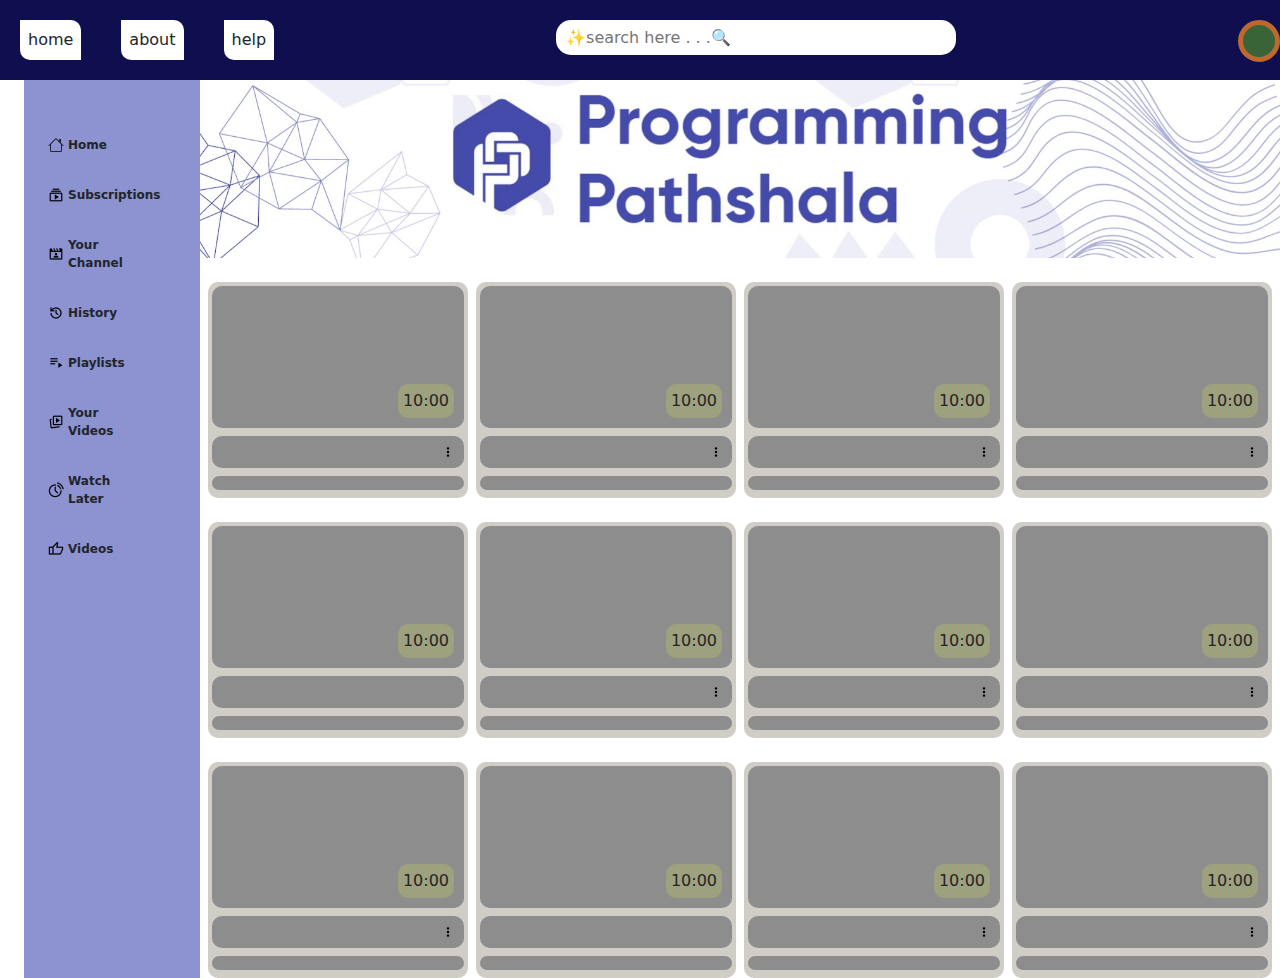
==== index.html @ 8ecc795a "first commit" ====
<!DOCTYPE html>
<html lang="en">
  <head>
    <meta charset="UTF-8" />
    <meta name="viewport" content="width=device-width, initial-scale=1.0" />
    <title>assignment 11</title>
    <link rel="stylesheet" href="style.css" />
    <link
      href="https://cdn.jsdelivr.net/npm/bootstrap@5.3.3/dist/css/bootstrap.min.css"
      rel="stylesheet"
      integrity="sha384-QWTKZyjpPEjISv5WaRU9OFeRpok6YctnYmDr5pNlyT2bRjXh0JMhjY6hW+ALEwIH"
      crossorigin="anonymous"
    />
  </head>
  <body>
    <div class="boundary">
      <div class="nav-elem">
        <p class="h button button1">home</p>
        <p class="h button">about</p>
        <p class="h button">help</p>
      </div>
      <input class="h input" type="text" placeholder="✨search here . . .🔍" />
      <div class="h circle"></div>
    </div>
    <div class="body-container">
      <div class="side-bar">
        <p class="sid">
          <svg
            xmlns="http://www.w3.org/2000/svg"
            width="16"
            height="16"
            fill="currentColor"
            class="bi bi-house"
            viewBox="0 0 16 16"
          >
            <path
              d="M8.707 1.5a1 1 0 0 0-1.414 0L.646 8.146a.5.5 0 0 0 .708.708L2 8.207V13.5A1.5 1.5 0 0 0 3.5 15h9a1.5 1.5 0 0 0 1.5-1.5V8.207l.646.647a.5.5 0 0 0 .708-.708L13 5.793V2.5a.5.5 0 0 0-.5-.5h-1a.5.5 0 0 0-.5.5v1.293zM13 7.207V13.5a.5.5 0 0 1-.5.5h-9a.5.5 0 0 1-.5-.5V7.207l5-5z"
            />
          </svg>
          Home
        </p>
        <p class="sid">
          <img
            class="icons"
            src="./subscriptions_16dp_000000_FILL0_wght400_GRAD0_opsz20.png"
            alt=""
          />Subscriptions
        </p>
        <p class="sid">
          <img
            class="icons"
            src="./cinematic_blur_16dp_000000_FILL0_wght400_GRAD0_opsz20.png"
            alt=""
          />Your Channel
        </p>
        <p class="sid">
          <img
            class="icons"
            src="./history_16dp_000000_FILL0_wght400_GRAD0_opsz20.png"
            alt=""
          />History
        </p>
        <p class="sid">
          <img
            class="icons"
            src="./playlist_play_16dp_000000_FILL0_wght400_GRAD0_opsz20.png"
            alt=""
          />Playlists
        </p>
        <p class="sid">
          <img
            class="icons"
            src="./animated_images_16dp_000000_FILL0_wght400_GRAD0_opsz20.png"
            alt=""
          />Your Videos
        </p>
        <p class="sid">
          <img
            class="icons"
            src="./share_eta_16dp_000000_FILL0_wght400_GRAD0_opsz20.png"
            alt=""
          />Watch Later
        </p>
        <p class="sid">
          <img
            class="icons"
            src="./thumb_up_16dp_000000_FILL0_wght400_GRAD0_opsz20.png"
          />
          Videos
        </p>
      </div>
      <header>
        <img src="./pp.jpg" alt="" />
      </header>
      <div class="added">
        <p class="item">Home</p>
        <p class="item">Videos</p>
        <p class="item">Shorts</p>
        <p class="item">Playlists</p>
        <p class="item">Community</p>
        <p class="item">Search</p>
        <p class="item">About</p>
      </div>
      <div class="main-comp">
        <div class="element">
          <div class="red red-box-1"></div>
          <div class="red red-box-2"></div>
          <div class="img-element">
            <span class="time">10:00</span>
          </div>
          <div class="title-element">
            <img
              class="three-icon"
              src="./more_vert_16dp_000000_FILL0_wght400_GRAD0_opsz20.png"
              alt=""
            />
          </div>
          <div class="main-element"></div>
        </div>
        <div class="element">
          <div class="red red-box-1"></div>
          <div class="red red-box-2"></div>
          <div class="img-element">
            <span class="time">10:00</span>
          </div>
          <div class="title-element">
            <img
              class="three-icon"
              src="./more_vert_16dp_000000_FILL0_wght400_GRAD0_opsz20.png"
              alt=""
            />
          </div>
          <div class="main-element"></div>
        </div>
        <div class="element">
          <div class="red red-box-1"></div>
          <div class="red red-box-2"></div>
          <div class="img-element">
            <span class="time">10:00</span>
          </div>
          <div class="title-element">
            <img
              class="three-icon"
              src="./more_vert_16dp_000000_FILL0_wght400_GRAD0_opsz20.png"
              alt=""
            />
          </div>
          <div class="main-element"></div>
        </div>
        <div class="element">
          <div class="red red-box-1"></div>
          <div class="red red-box-2"></div>
          <div class="img-element">
            <span class="time">10:00</span>
          </div>
          <div class="title-element">
            <img
              class="three-icon"
              src="./more_vert_16dp_000000_FILL0_wght400_GRAD0_opsz20.png"
              alt=""
            />
          </div>
          <div class="main-element"></div>
        </div>
        <div class="element">
          <div class="red red-box-1"></div>
          <div class="red red-box-2"></div>
          <div class="img-element">
            <span class="time">10:00</span>
          </div>
          <div class="title-element"></div>
          <div class="main-element"></div>
        </div>
        <div class="element">
          <div class="red red-box-1"></div>
          <div class="red red-box-2"></div>
          <div class="img-element">
            <span class="time">10:00</span>
          </div>
          <div class="title-element">
            <img
              class="three-icon"
              src="./more_vert_16dp_000000_FILL0_wght400_GRAD0_opsz20.png"
              alt=""
            />
          </div>
          <div class="main-element"></div>
        </div>
        <div class="element">
          <div class="red red-box-1"></div>
          <div class="red red-box-2"></div>
          <div class="img-element">
            <span class="time">10:00</span>
          </div>
          <div class="title-element">
            <img
              class="three-icon"
              src="./more_vert_16dp_000000_FILL0_wght400_GRAD0_opsz20.png"
              alt=""
            />
          </div>
          <div class="main-element"></div>
        </div>
        <div class="element">
          <div class="red red-box-1"></div>
          <div class="red red-box-2"></div>
          <div class="img-element">
            <span class="time">10:00</span>
          </div>
          <div class="title-element">
            <img
              class="three-icon"
              src="./more_vert_16dp_000000_FILL0_wght400_GRAD0_opsz20.png"
              alt=""
            />
          </div>
          <div class="main-element"></div>
        </div>
        <div class="element">
          <div class="red red-box-1"></div>
          <div class="red red-box-2"></div>
          <div class="img-element"><span class="time">10:00</span></div>
          <div class="title-element">
            <img
              class="three-icon"
              src="./more_vert_16dp_000000_FILL0_wght400_GRAD0_opsz20.png"
              alt=""
            />
          </div>
          <div class="main-element"></div>
        </div>
        <div class="element">
          <div class="red red-box-1"></div>
          <div class="red red-box-2"></div>
          <div class="img-element">
            <span class="time">10:00</span>
          </div>
          <div class="title-element"></div>
          <div class="main-element"></div>
        </div>
        <div class="element">
          <div class="red red-box-1"></div>
          <div class="red red-box-2"></div>
          <div class="img-element">
            <span class="time">10:00</span>
          </div>
          <div class="title-element">
            <img
              class="three-icon"
              src="./more_vert_16dp_000000_FILL0_wght400_GRAD0_opsz20.png"
              alt=""
            />
          </div>
          <div class="main-element"></div>
        </div>
        <div class="element">
          <div class="red red-box-1"></div>
          <div class="red red-box-2"></div>
          <div class="img-element">
            <span class="time">10:00</span>
          </div>
          <div class="title-element">
            <img
              class="three-icon"
              src="./more_vert_16dp_000000_FILL0_wght400_GRAD0_opsz20.png"
              alt=""
            />
          </div>
          <div class="main-element"></div>
        </div>
      </div>
    </div>
  </body>
</html>
---- style.css ----
* {
  padding: 0;
  margin: 0;
  box-sizing: border-box;
}

.boundary {
  background-color: rgb(15, 15, 79);
  display: flex;
  justify-content: space-between;
}
.nav-elem {
  display: flex;
}
.button {
  background-color: white;
  border: 3px solid white;
  border-radius: 0 10px;
  margin: 20px;
  padding: 5px;
  box-sizing: border-box;
  cursor: pointer;
}
.button:hover {
  background-color: white;
  outline: 4px solid rgb(88, 144, 213);
  border-radius: 10px 0;
  margin: 20px;
  transition: all 600ms;
}
.button1 {
  margin-left: 20px;
}
.circle {
  height: 42px;
  width: 42px;
  background-color: rgb(56, 100, 56);
  border-radius: 50%;
  margin-top: 20px;
  margin-left: 20px;
  border: 5px solid rgb(189, 104, 47);
  transition: all 2s;
  box-sizing: border-box;
}
.circle:hover {
  border: 8px dashed rgb(215, 134, 81);
}
.input {
  height: 35px;
  margin-top: 20px;
  margin-left: 20px;
  margin-right: 20px;
  display: flex;
  flex-shrink: 1;
  flex-basis: 400px;
  border-radius: 15px;
  outline: none;
  padding: 10px;
  border: none;
  box-sizing: border-box;
}
.h {
  cursor: pointer;
}
img {
  width: 100%;
}
.body-container {
  row-gap: 24px;
  display: grid;
  grid-template-columns: 200px 1fr;
  grid-template-rows: 1/3;
  /* grid-template-areas: "side-bar header header header" "side-bar main-comp main-comp main-comp"; */
}
.side-bar {
  background-color: rgb(141, 146, 209);
  padding: 48px 16px 0;
  margin: 0 0 0 24px;
  display: flex;
  flex-direction: column;
  grid-row-start: 1;
  grid-row-end: 3;
}
.sid {
  display: flex;
  padding: 8px 40px 8px 8px;
  border-radius: 10px;
  font-weight: 600;
  gap: 0 4px;
  align-items: center;
  font-size: 12px;
}
.sid:hover {
  background-color: rgb(159, 162, 207);
  cursor: pointer;
}

.main-comp {
  display: grid;
  grid-template-columns: repeat(auto-fit, 260px);
  /* grid-auto-rows: 200px; */
  justify-content: center;
  row-gap: 24px;
  column-gap: 8px;
  /* margin: 24px; */
}

.element {
  background-color: rgb(208, 205, 199);
  border-radius: 10px;
  height: 216px;
  width: 260px;
  padding: 4px;
  position: relative;
}

.element:hover {
  .red {
    display: block;
    z-index: 2;
  }
}
.added {
  display: none;
}
.item {
  font-size: 20px;
}
.red {
  position: absolute;
  height: 28px;
  width: 28px;
  background-color: #982425;
  display: none;
  border-radius: 10px;
}
.red-box-1 {
  right: 10px;
  top: 10px;
}
.red-box-2 {
  right: 10px;
  top: 48px;
}
.time {
  background-color: #9ea17d;
  padding: 5px;
  border-radius: 10px;
  position: absolute;
  bottom: 10px;
  right: 10px;
  cursor: pointer;
}
.img-element {
  height: 142px;
  background-color: #8d8d8d;
  border-radius: 10px;
  position: relative;
}
.title-element {
  height: 32px;
  background-color: #8d8d8d;
  margin: 8px 0 0;
  border-radius: 10px;
  position: relative;
}
.three-icon {
  position: absolute;
  height: 16px;
  width: 16px;
  right: 8px;
  top: 8px;
}
.three-icon:hover {
  background-color: #767676;
  border-radius: 50%;
  box-sizing: content-box;
  border: 3px solid #767676;
}
.main-element {
  height: 14px;
  background-color: #8d8d8d;
  margin: 8px 0 0;
  border-radius: 10px;
}

@media (width<=860px) {
  .main-comp {
    grid-template-columns: repeat(auto-fit, 1fr);
  }
}
@media (width<=769px) {
  .side-bar {
    display: none;
  }

  .added {
    display: flex;
    justify-content: space-between;
    margin: 0 24px;
    gap: 24px;
    overflow: auto;
    color: gray;
  }
  .item:hover {
    cursor: pointer;
    text-decoration: underline;
    text-underline-offset: 4px;
    width: 100px;
    color: black;
  }
  ::-webkit-scrollbar {
    display: none;
  }

  .button:hover {
    outline: none;
    /* doubt */
    transition: none;
    border-radius: 0 10px;
  }
  .body-container {
    grid-template-columns: 1fr;
    grid-template-rows: auto;
  }
  .main-comp {
    grid-template-columns: repeat(auto-fit, 100%);
  }
}

.icons {
  width: 16px;
  height: 16px;
}
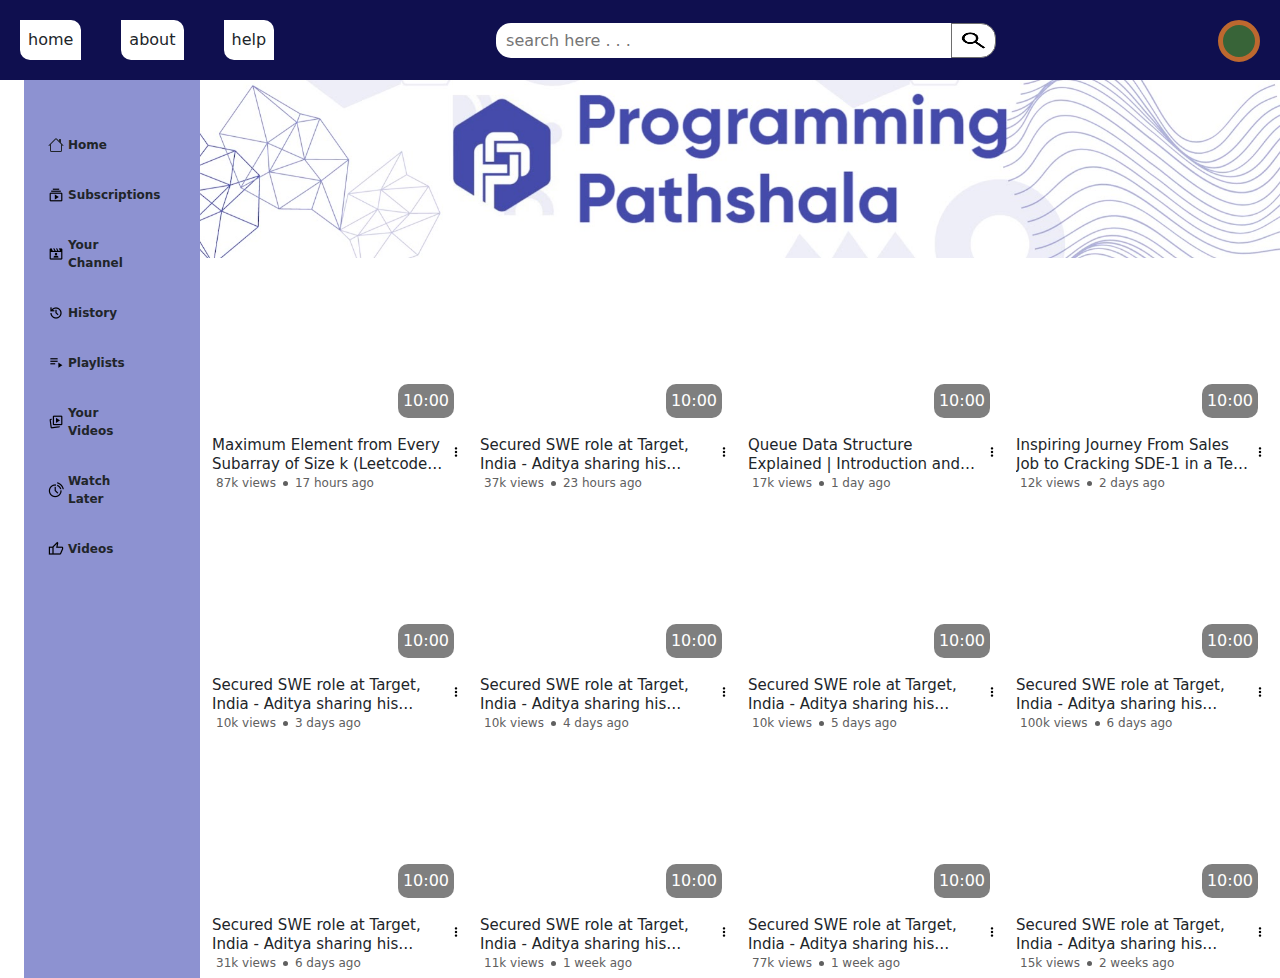
==== commit 5e9f82d6: "first commit" ====
--- a/index.html
+++ b/index.html
@@ -3,7 +3,7 @@
   <head>
     <meta charset="UTF-8" />
     <meta name="viewport" content="width=device-width, initial-scale=1.0" />
-    <title>assignment 11</title>
+    <title>assignment 12</title>
     <link rel="stylesheet" href="style.css" />
     <link
       href="https://cdn.jsdelivr.net/npm/bootstrap@5.3.3/dist/css/bootstrap.min.css"
@@ -19,7 +19,14 @@
         <p class="h button">about</p>
         <p class="h button">help</p>
       </div>
-      <input class="h input" type="text" placeholder="✨search here . . .🔍" />
+      <div class="search-bar">
+        <input class="h input" type="text" placeholder="search here . . ." />
+        <img
+          class="imgsearch"
+          src="./search_16dp_000000_FILL0_wght400_GRAD0_opsz20.png"
+          alt=""
+        />
+      </div>
       <div class="h circle"></div>
     </div>
     <div class="body-container">
@@ -103,170 +110,545 @@
       </div>
       <div class="main-comp">
         <div class="element">
-          <div class="red red-box-1"></div>
-          <div class="red red-box-2"></div>
-          <div class="img-element">
-            <span class="time">10:00</span>
-          </div>
-          <div class="title-element">
-            <img
-              class="three-icon"
-              src="./more_vert_16dp_000000_FILL0_wght400_GRAD0_opsz20.png"
-              alt=""
-            />
-          </div>
-          <div class="main-element"></div>
-        </div>
-        <div class="element">
-          <div class="red red-box-1"></div>
-          <div class="red red-box-2"></div>
-          <div class="img-element">
-            <span class="time">10:00</span>
-          </div>
-          <div class="title-element">
-            <img
-              class="three-icon"
-              src="./more_vert_16dp_000000_FILL0_wght400_GRAD0_opsz20.png"
-              alt=""
-            />
-          </div>
-          <div class="main-element"></div>
-        </div>
-        <div class="element">
-          <div class="red red-box-1"></div>
-          <div class="red red-box-2"></div>
-          <div class="img-element">
-            <span class="time">10:00</span>
-          </div>
-          <div class="title-element">
-            <img
-              class="three-icon"
-              src="./more_vert_16dp_000000_FILL0_wght400_GRAD0_opsz20.png"
-              alt=""
-            />
-          </div>
-          <div class="main-element"></div>
-        </div>
-        <div class="element">
-          <div class="red red-box-1"></div>
-          <div class="red red-box-2"></div>
-          <div class="img-element">
-            <span class="time">10:00</span>
-          </div>
-          <div class="title-element">
-            <img
-              class="three-icon"
-              src="./more_vert_16dp_000000_FILL0_wght400_GRAD0_opsz20.png"
-              alt=""
-            />
-          </div>
-          <div class="main-element"></div>
-        </div>
-        <div class="element">
-          <div class="red red-box-1"></div>
-          <div class="red red-box-2"></div>
-          <div class="img-element">
-            <span class="time">10:00</span>
-          </div>
-          <div class="title-element"></div>
-          <div class="main-element"></div>
-        </div>
-        <div class="element">
-          <div class="red red-box-1"></div>
-          <div class="red red-box-2"></div>
-          <div class="img-element">
-            <span class="time">10:00</span>
-          </div>
-          <div class="title-element">
-            <img
-              class="three-icon"
-              src="./more_vert_16dp_000000_FILL0_wght400_GRAD0_opsz20.png"
-              alt=""
-            />
-          </div>
-          <div class="main-element"></div>
-        </div>
-        <div class="element">
-          <div class="red red-box-1"></div>
-          <div class="red red-box-2"></div>
-          <div class="img-element">
-            <span class="time">10:00</span>
-          </div>
-          <div class="title-element">
-            <img
-              class="three-icon"
-              src="./more_vert_16dp_000000_FILL0_wght400_GRAD0_opsz20.png"
-              alt=""
-            />
-          </div>
-          <div class="main-element"></div>
-        </div>
-        <div class="element">
-          <div class="red red-box-1"></div>
-          <div class="red red-box-2"></div>
-          <div class="img-element">
-            <span class="time">10:00</span>
-          </div>
-          <div class="title-element">
-            <img
-              class="three-icon"
-              src="./more_vert_16dp_000000_FILL0_wght400_GRAD0_opsz20.png"
-              alt=""
-            />
-          </div>
-          <div class="main-element"></div>
-        </div>
-        <div class="element">
-          <div class="red red-box-1"></div>
-          <div class="red red-box-2"></div>
-          <div class="img-element"><span class="time">10:00</span></div>
-          <div class="title-element">
-            <img
-              class="three-icon"
-              src="./more_vert_16dp_000000_FILL0_wght400_GRAD0_opsz20.png"
-              alt=""
-            />
-          </div>
-          <div class="main-element"></div>
-        </div>
-        <div class="element">
-          <div class="red red-box-1"></div>
-          <div class="red red-box-2"></div>
-          <div class="img-element">
-            <span class="time">10:00</span>
-          </div>
-          <div class="title-element"></div>
-          <div class="main-element"></div>
-        </div>
-        <div class="element">
-          <div class="red red-box-1"></div>
-          <div class="red red-box-2"></div>
-          <div class="img-element">
-            <span class="time">10:00</span>
-          </div>
-          <div class="title-element">
-            <img
-              class="three-icon"
-              src="./more_vert_16dp_000000_FILL0_wght400_GRAD0_opsz20.png"
-              alt=""
-            />
-          </div>
-          <div class="main-element"></div>
-        </div>
-        <div class="element">
-          <div class="red red-box-1"></div>
-          <div class="red red-box-2"></div>
-          <div class="img-element">
-            <span class="time">10:00</span>
-          </div>
-          <div class="title-element">
-            <img
-              class="three-icon"
-              src="./more_vert_16dp_000000_FILL0_wght400_GRAD0_opsz20.png"
-              alt=""
-            />
-          </div>
-          <div class="main-element"></div>
+          <div class="red red-box-1">
+            <img
+              class="red-img"
+              src="./share_eta_24dp_FFFFFF_FILL0_wght400_GRAD0_opsz24.png"
+              alt=""
+            />
+          </div>
+          <div class="red red-box-2">
+            <img
+              class="red-img"
+              src="./playlist_play_24dp_FFFFFF_FILL0_wght400_GRAD0_opsz24.png"
+              alt=""
+            />
+          </div>
+          <div class="img-element">
+            <img
+              class="img2"
+              src="https://i.ytimg.com/an_webp/qCagfQ0GeYU/mqdefault_6s.webp?du=3000&sqp=CMqS47gG&rs=AOn4CLDxcEp4_xVCDukLZPS09vJc0UHetg"
+              alt=""
+            />
+            <img
+              class="img1"
+              ;
+              src="https://i.ytimg.com/vi/ki6JPDc0YcA/hqdefault.jpg?sqp=-oaymwEcCNACELwBSFXyq4qpAw4IARUAAIhCGAFwAcABBg==&rs=AOn4CLD-cKZ7A3YVbCJBPNr1OO_8usvtEg"
+              alt=""
+            />
+            <span class="time">10:00</span>
+          </div>
+          <div class="title-element">
+            <div class="title-content">
+              Maximum Element from Every Subarray of Size k (Leetcode Hard) |
+              Double-Ended Queue | L-71
+            </div>
+            <img
+              class="three-icon"
+              src="./more_vert_16dp_000000_FILL0_wght400_GRAD0_opsz20.png"
+              alt=""
+            />
+          </div>
+          <div class="main-element">
+            87k views
+            <div class="dot"></div>
+            17 hours ago
+          </div>
+        </div>
+        <div class="element">
+          <div class="red red-box-1">
+            <img
+              class="red-img"
+              src="./share_eta_24dp_FFFFFF_FILL0_wght400_GRAD0_opsz24.png"
+              alt=""
+            />
+          </div>
+          <div class="red red-box-2">
+            <img
+              class="red-img"
+              src="./playlist_play_24dp_FFFFFF_FILL0_wght400_GRAD0_opsz24.png"
+              alt=""
+            />
+          </div>
+          <div class="img-element">
+            <img
+              class="img2"
+              src="https://i.ytimg.com/an_webp/qCagfQ0GeYU/mqdefault_6s.webp?du=3000&sqp=CMqS47gG&rs=AOn4CLDxcEp4_xVCDukLZPS09vJc0UHetg"
+              alt=""
+            />
+            <img
+              class="img1"
+              src="https://i.ytimg.com/vi/Wm176Gnp7jc/hqdefault.jpg?sqp=-oaymwEcCNACELwBSFXyq4qpAw4IARUAAIhCGAFwAcABBg==&rs=AOn4CLAqKHJBD3GdDe9t4n2NNtif8zfzEg"
+              alt=""
+            />
+            <span class="time">10:00</span>
+          </div>
+          <div class="title-element">
+            <div class="title-content">
+              Secured SWE role at Target, India - Aditya sharing his Valuable
+              Insights | Don't Skip
+            </div>
+            <img
+              class="three-icon"
+              src="./more_vert_16dp_000000_FILL0_wght400_GRAD0_opsz20.png"
+              alt=""
+            />
+          </div>
+          <div class="main-element">
+            37k views
+            <span class="dot"></span>
+            23 hours ago
+          </div>
+        </div>
+        <div class="element">
+          <div class="red red-box-1">
+            <img
+              class="red-img"
+              src="./share_eta_24dp_FFFFFF_FILL0_wght400_GRAD0_opsz24.png"
+              alt=""
+            />
+          </div>
+          <div class="red red-box-2">
+            <img
+              class="red-img"
+              src="./playlist_play_24dp_FFFFFF_FILL0_wght400_GRAD0_opsz24.png"
+              alt=""
+            />
+          </div>
+          <div class="img-element">
+            <img
+              class="img2"
+              src="https://i.ytimg.com/an_webp/qCagfQ0GeYU/mqdefault_6s.webp?du=3000&sqp=CMqS47gG&rs=AOn4CLDxcEp4_xVCDukLZPS09vJc0UHetg"
+              alt=""
+            />
+            <img
+              class="img1"
+              src="https://i.ytimg.com/vi/qIIExsfKDpE/hqdefault.jpg?sqp=-oaymwEcCNACELwBSFXyq4qpAw4IARUAAIhCGAFwAcABBg==&rs=AOn4CLC4A_co7IvbdXURIvC-xgN7Jj4NCA"
+              alt=""
+            />
+            <span class="time">10:00</span>
+          </div>
+          <div class="title-element">
+            <div class="title-content">
+              Queue Data Structure Explained | Introduction and Implementation |
+              L-70
+            </div>
+            <img
+              class="three-icon"
+              src="./more_vert_16dp_000000_FILL0_wght400_GRAD0_opsz20.png"
+              alt=""
+            />
+          </div>
+          <div class="main-element">
+            17k views
+            <div class="dot"></div>
+            1 day ago
+          </div>
+        </div>
+        <div class="element">
+          <div class="red red-box-1">
+            <img
+              class="red-img"
+              src="./share_eta_24dp_FFFFFF_FILL0_wght400_GRAD0_opsz24.png"
+              alt=""
+            />
+          </div>
+          <div class="red red-box-2">
+            <img
+              class="red-img"
+              src="./playlist_play_24dp_FFFFFF_FILL0_wght400_GRAD0_opsz24.png"
+              alt=""
+            />
+          </div>
+          <div class="img-element">
+            <img
+              class="img2"
+              src="https://i.ytimg.com/an_webp/qCagfQ0GeYU/mqdefault_6s.webp?du=3000&sqp=CMqS47gG&rs=AOn4CLDxcEp4_xVCDukLZPS09vJc0UHetg"
+              alt=""
+            />
+            <img
+              class="img1"
+              src="https://i.ytimg.com/vi/jRollPD2I7o/hqdefault.jpg?sqp=-oaymwEcCNACELwBSFXyq4qpAw4IARUAAIhCGAFwAcABBg==&rs=AOn4CLBg7KjHBLmlz7hVnslj5QGN8fsQ7g"
+              alt=""
+            />
+            <span class="time">10:00</span>
+          </div>
+          <div class="title-element">
+            <div class="title-content">
+              Inspiring Journey From Sales Job to Cracking SDE-1 in a Tech
+              Startup
+            </div>
+            <img
+              class="three-icon"
+              src="./more_vert_16dp_000000_FILL0_wght400_GRAD0_opsz20.png"
+              alt=""
+            />
+          </div>
+          <div class="main-element">
+            12k views
+            <div class="dot"></div>
+            2 days ago
+          </div>
+        </div>
+        <div class="element">
+          <div class="red red-box-1">
+            <img
+              class="red-img"
+              src="./share_eta_24dp_FFFFFF_FILL0_wght400_GRAD0_opsz24.png"
+              alt=""
+            />
+          </div>
+          <div class="red red-box-2">
+            <img
+              class="red-img"
+              src="./playlist_play_24dp_FFFFFF_FILL0_wght400_GRAD0_opsz24.png"
+              alt=""
+            />
+          </div>
+          <div class="img-element">
+            <img
+              class="img2"
+              src="https://i.ytimg.com/an_webp/qCagfQ0GeYU/mqdefault_6s.webp?du=3000&sqp=CMqS47gG&rs=AOn4CLDxcEp4_xVCDukLZPS09vJc0UHetg"
+              alt=""
+            />
+            <img
+              class="img1"
+              src="https://i.ytimg.com/vi/ki6JPDc0YcA/hqdefault.jpg?sqp=-oaymwEcCNACELwBSFXyq4qpAw4IARUAAIhCGAFwAcABBg==&rs=AOn4CLD-cKZ7A3YVbCJBPNr1OO_8usvtEg"
+              alt=""
+            />
+            <span class="time">10:00</span>
+          </div>
+          <div class="title-element">
+            <div class="title-content">
+              Secured SWE role at Target, India - Aditya sharing his Valuable
+              Insights | Don't Skip
+            </div>
+            <img
+              class="three-icon"
+              src="./more_vert_16dp_000000_FILL0_wght400_GRAD0_opsz20.png"
+              alt=""
+            />
+          </div>
+          <div class="main-element">
+            10k views
+            <div class="dot"></div>
+            3 days ago
+          </div>
+        </div>
+        <div class="element">
+          <div class="red red-box-1">
+            <img
+              class="red-img"
+              src="./share_eta_24dp_FFFFFF_FILL0_wght400_GRAD0_opsz24.png"
+              alt=""
+            />
+          </div>
+          <div class="red red-box-2">
+            <img
+              class="red-img"
+              src="./playlist_play_24dp_FFFFFF_FILL0_wght400_GRAD0_opsz24.png"
+              alt=""
+            />
+          </div>
+          <div class="img-element">
+            <img
+              class="img2"
+              src="https://i.ytimg.com/an_webp/qCagfQ0GeYU/mqdefault_6s.webp?du=3000&sqp=CMqS47gG&rs=AOn4CLDxcEp4_xVCDukLZPS09vJc0UHetg"
+              alt=""
+            />
+            <img
+              class="img1"
+              src="https://i.ytimg.com/vi/ki6JPDc0YcA/hqdefault.jpg?sqp=-oaymwEcCNACELwBSFXyq4qpAw4IARUAAIhCGAFwAcABBg==&rs=AOn4CLD-cKZ7A3YVbCJBPNr1OO_8usvtEg"
+              alt=""
+            />
+            <span class="time">10:00</span>
+          </div>
+          <div class="title-element">
+            <div class="title-content">
+              Secured SWE role at Target, India - Aditya sharing his Valuable
+              Insights | Don't Skip
+            </div>
+            <img
+              class="three-icon"
+              src="./more_vert_16dp_000000_FILL0_wght400_GRAD0_opsz20.png"
+              alt=""
+            />
+          </div>
+          <div class="main-element">
+            10k views
+            <div class="dot"></div>
+            4 days ago
+          </div>
+        </div>
+        <div class="element">
+          <div class="red red-box-1">
+            <img
+              class="red-img"
+              src="./share_eta_24dp_FFFFFF_FILL0_wght400_GRAD0_opsz24.png"
+              alt=""
+            />
+          </div>
+          <div class="red red-box-2">
+            <img
+              class="red-img"
+              src="./playlist_play_24dp_FFFFFF_FILL0_wght400_GRAD0_opsz24.png"
+              alt=""
+            />
+          </div>
+          <div class="img-element">
+            <img
+              class="img2"
+              src="https://i.ytimg.com/an_webp/qCagfQ0GeYU/mqdefault_6s.webp?du=3000&sqp=CMqS47gG&rs=AOn4CLDxcEp4_xVCDukLZPS09vJc0UHetg"
+              alt=""
+            />
+            <img
+              class="img1"
+              src="https://i.ytimg.com/vi/ki6JPDc0YcA/hqdefault.jpg?sqp=-oaymwEcCNACELwBSFXyq4qpAw4IARUAAIhCGAFwAcABBg==&rs=AOn4CLD-cKZ7A3YVbCJBPNr1OO_8usvtEg"
+              alt=""
+            />
+            <span class="time">10:00</span>
+          </div>
+          <div class="title-element">
+            <div class="title-content">
+              Secured SWE role at Target, India - Aditya sharing his Valuable
+              Insights | Don't Skip
+            </div>
+            <img
+              class="three-icon"
+              src="./more_vert_16dp_000000_FILL0_wght400_GRAD0_opsz20.png"
+              alt=""
+            />
+          </div>
+          <div class="main-element">
+            10k views
+            <div class="dot"></div>
+            5 days ago
+          </div>
+        </div>
+        <div class="element">
+          <div class="red red-box-1">
+            <img
+              class="red-img"
+              src="./share_eta_24dp_FFFFFF_FILL0_wght400_GRAD0_opsz24.png"
+              alt=""
+            />
+          </div>
+          <div class="red red-box-2">
+            <img
+              class="red-img"
+              src="./playlist_play_24dp_FFFFFF_FILL0_wght400_GRAD0_opsz24.png"
+              alt=""
+            />
+          </div>
+          <div class="img-element">
+            <img
+              class="img2"
+              src="https://i.ytimg.com/an_webp/qCagfQ0GeYU/mqdefault_6s.webp?du=3000&sqp=CMqS47gG&rs=AOn4CLDxcEp4_xVCDukLZPS09vJc0UHetg"
+              alt=""
+            />
+            <img
+              class="img1"
+              src="https://i.ytimg.com/vi/ki6JPDc0YcA/hqdefault.jpg?sqp=-oaymwEcCNACELwBSFXyq4qpAw4IARUAAIhCGAFwAcABBg==&rs=AOn4CLD-cKZ7A3YVbCJBPNr1OO_8usvtEg"
+              alt=""
+            />
+            <span class="time">10:00</span>
+          </div>
+          <div class="title-element">
+            <div class="title-content">
+              Secured SWE role at Target, India - Aditya sharing his Valuable
+              Insights | Don't Skip
+            </div>
+            <img
+              class="three-icon"
+              src="./more_vert_16dp_000000_FILL0_wght400_GRAD0_opsz20.png"
+              alt=""
+            />
+          </div>
+          <div class="main-element">
+            100k views
+            <div class="dot"></div>
+            6 days ago
+          </div>
+        </div>
+        <div class="element">
+          <div class="red red-box-1">
+            <img
+              class="red-img"
+              src="./share_eta_24dp_FFFFFF_FILL0_wght400_GRAD0_opsz24.png"
+              alt=""
+            />
+          </div>
+          <div class="red red-box-2">
+            <img
+              class="red-img"
+              src="./playlist_play_24dp_FFFFFF_FILL0_wght400_GRAD0_opsz24.png"
+              alt=""
+            />
+          </div>
+          <div class="img-element">
+            <img
+              class="img2"
+              src="https://i.ytimg.com/an_webp/qCagfQ0GeYU/mqdefault_6s.webp?du=3000&sqp=CMqS47gG&rs=AOn4CLDxcEp4_xVCDukLZPS09vJc0UHetg"
+              alt=""
+            />
+            <img
+              class="img1"
+              src="https://i.ytimg.com/vi/ki6JPDc0YcA/hqdefault.jpg?sqp=-oaymwEcCNACELwBSFXyq4qpAw4IARUAAIhCGAFwAcABBg==&rs=AOn4CLD-cKZ7A3YVbCJBPNr1OO_8usvtEg"
+              alt=""
+            />
+            <span class="time">10:00</span>
+          </div>
+          <div class="title-element">
+            <div class="title-content">
+              Secured SWE role at Target, India - Aditya sharing his Valuable
+              Insights | Don't Skip
+            </div>
+            <img
+              class="three-icon"
+              src="./more_vert_16dp_000000_FILL0_wght400_GRAD0_opsz20.png"
+              alt=""
+            />
+          </div>
+          <div class="main-element">
+            31k views
+            <div class="dot"></div>
+            6 days ago
+          </div>
+        </div>
+        <div class="element">
+          <div class="red red-box-1">
+            <img
+              class="red-img"
+              src="./share_eta_24dp_FFFFFF_FILL0_wght400_GRAD0_opsz24.png"
+              alt=""
+            />
+          </div>
+          <div class="red red-box-2">
+            <img
+              class="red-img"
+              src="./playlist_play_24dp_FFFFFF_FILL0_wght400_GRAD0_opsz24.png"
+              alt=""
+            />
+          </div>
+          <div class="img-element">
+            <img
+              class="img2"
+              src="https://i.ytimg.com/an_webp/qCagfQ0GeYU/mqdefault_6s.webp?du=3000&sqp=CMqS47gG&rs=AOn4CLDxcEp4_xVCDukLZPS09vJc0UHetg"
+              alt=""
+            />
+            <img
+              class="img1"
+              src="https://i.ytimg.com/vi/ki6JPDc0YcA/hqdefault.jpg?sqp=-oaymwEcCNACELwBSFXyq4qpAw4IARUAAIhCGAFwAcABBg==&rs=AOn4CLD-cKZ7A3YVbCJBPNr1OO_8usvtEg"
+              alt=""
+            />
+            <span class="time">10:00</span>
+          </div>
+          <div class="title-element">
+            <div class="title-content">
+              Secured SWE role at Target, India - Aditya sharing his Valuable
+              Insights | Don't Skip
+            </div>
+            <img
+              class="three-icon"
+              src="./more_vert_16dp_000000_FILL0_wght400_GRAD0_opsz20.png"
+              alt=""
+            />
+          </div>
+          <div class="main-element">
+            11k views
+            <div class="dot"></div>
+            1 week ago
+          </div>
+        </div>
+        <div class="element">
+          <div class="red red-box-1">
+            <img
+              class="red-img"
+              src="./share_eta_24dp_FFFFFF_FILL0_wght400_GRAD0_opsz24.png"
+              alt=""
+            />
+          </div>
+          <div class="red red-box-2">
+            <img
+              class="red-img"
+              src="./playlist_play_24dp_FFFFFF_FILL0_wght400_GRAD0_opsz24.png"
+              alt=""
+            />
+          </div>
+          <div class="img-element">
+            <img
+              class="img2"
+              src="https://i.ytimg.com/an_webp/qCagfQ0GeYU/mqdefault_6s.webp?du=3000&sqp=CMqS47gG&rs=AOn4CLDxcEp4_xVCDukLZPS09vJc0UHetg"
+              alt=""
+            />
+            <img
+              class="img1"
+              src="https://i.ytimg.com/vi/ki6JPDc0YcA/hqdefault.jpg?sqp=-oaymwEcCNACELwBSFXyq4qpAw4IARUAAIhCGAFwAcABBg==&rs=AOn4CLD-cKZ7A3YVbCJBPNr1OO_8usvtEg"
+              alt=""
+            />
+            <span class="time">10:00</span>
+          </div>
+          <div class="title-element">
+            <div class="title-content">
+              Secured SWE role at Target, India - Aditya sharing his Valuable
+              Insights | Don't Skip
+            </div>
+            <img
+              class="three-icon"
+              src="./more_vert_16dp_000000_FILL0_wght400_GRAD0_opsz20.png"
+              alt=""
+            />
+          </div>
+          <div class="main-element">
+            77k views
+            <div class="dot"></div>
+            1 week ago
+          </div>
+        </div>
+        <div class="element">
+          <div class="red red-box-1">
+            <img
+              class="red-img"
+              src="./share_eta_24dp_FFFFFF_FILL0_wght400_GRAD0_opsz24.png"
+              alt=""
+            />
+          </div>
+          <div class="red red-box-2">
+            <img
+              class="red-img"
+              src="./playlist_play_24dp_FFFFFF_FILL0_wght400_GRAD0_opsz24.png"
+              alt=""
+            />
+          </div>
+          <div class="img-element">
+            <img
+              class="img2"
+              src="https://i.ytimg.com/an_webp/qCagfQ0GeYU/mqdefault_6s.webp?du=3000&sqp=CMqS47gG&rs=AOn4CLDxcEp4_xVCDukLZPS09vJc0UHetg"
+              alt=""
+            />
+            <img
+              class="img1"
+              src="https://i.ytimg.com/vi/ki6JPDc0YcA/hqdefault.jpg?sqp=-oaymwEcCNACELwBSFXyq4qpAw4IARUAAIhCGAFwAcABBg==&rs=AOn4CLD-cKZ7A3YVbCJBPNr1OO_8usvtEg"
+              alt=""
+            />
+            <span class="time">10:00</span>
+          </div>
+          <div class="title-element">
+            <div class="title-content">
+              Secured SWE role at Target, India - Aditya sharing his Valuable
+              Insights | Don't Skip
+            </div>
+            <img
+              class="three-icon"
+              src="./more_vert_16dp_000000_FILL0_wght400_GRAD0_opsz20.png"
+              alt=""
+            />
+          </div>
+          <div class="main-element">
+            15k views
+            <div class="dot"></div>
+            2 weeks ago
+          </div>
         </div>
       </div>
     </div>
--- a/style.css
+++ b/style.css
@@ -8,6 +8,10 @@
   background-color: rgb(15, 15, 79);
   display: flex;
   justify-content: space-between;
+  position: fixed;
+  top: 0;
+  width: 100%;
+  z-index: 2;
 }
 .nav-elem {
   display: flex;
@@ -38,27 +42,40 @@
   border-radius: 50%;
   margin-top: 20px;
   margin-left: 20px;
+  margin-right: 20px;
   border: 5px solid rgb(189, 104, 47);
-  transition: all 2s;
   box-sizing: border-box;
 }
 .circle:hover {
   border: 8px dashed rgb(215, 134, 81);
 }
+.search-bar {
+  display: flex;
+  align-items: center;
+  flex-grow: 1;
+  max-width: 500px;
+}
 .input {
   height: 35px;
-  margin-top: 20px;
-  margin-left: 20px;
-  margin-right: 20px;
   display: flex;
   flex-shrink: 1;
-  flex-basis: 400px;
-  border-radius: 15px;
+
+  flex-grow: 1;
+  border-radius: 15px 0 0 15px;
   outline: none;
   padding: 10px;
   border: none;
   box-sizing: border-box;
 }
+.imgsearch {
+  height: 35px;
+  width: 45px;
+  background-color: white;
+  border-radius: 0 15px 15px 0;
+  border: 1px solid rgb(110, 110, 110);
+  padding: 5px;
+  outline: none;
+}
 .h {
   cursor: pointer;
 }
@@ -66,6 +83,7 @@
   width: 100%;
 }
 .body-container {
+  margin-top: 79.72px;
   row-gap: 24px;
   display: grid;
   grid-template-columns: 200px 1fr;
@@ -106,7 +124,7 @@
 }
 
 .element {
-  background-color: rgb(208, 205, 199);
+  /* background-color: rgb(208, 205, 199); */
   border-radius: 10px;
   height: 216px;
   width: 260px;
@@ -128,62 +146,106 @@
 }
 .red {
   position: absolute;
-  height: 28px;
-  width: 28px;
-  background-color: #982425;
+  height: 30px;
+  width: 30px;
+  background-color: #000000;
   display: none;
   border-radius: 10px;
 }
 .red-box-1 {
   right: 10px;
   top: 10px;
+  padding-left: 5px;
 }
 .red-box-2 {
   right: 10px;
   top: 48px;
+  padding-left: 5px;
+}
+.red-img {
+  height: 20px;
+  width: 20px;
 }
 .time {
-  background-color: #9ea17d;
+  background-color: rgba(0, 0, 0, 0.5);
   padding: 5px;
   border-radius: 10px;
   position: absolute;
   bottom: 10px;
   right: 10px;
   cursor: pointer;
+  color: white;
+}
+.element {
+  position: relative;
 }
 .img-element {
   height: 142px;
-  background-color: #8d8d8d;
-  border-radius: 10px;
-  position: relative;
-}
+  /* background-color: #8d8d8d; */
+  border-radius: 10px;
+  position: relative;
+}
+.img1 {
+  position: absolute;
+  border-radius: 10px;
+}
+.img2 {
+  position: absolute;
+  border-radius: 10px;
+}
+
+.img1:hover {
+  opacity: 0;
+}
+
 .title-element {
   height: 32px;
-  background-color: #8d8d8d;
-  margin: 8px 0 0;
-  border-radius: 10px;
-  position: relative;
+  margin: 8px 0;
+  border-radius: 10px;
+  position: relative;
+  line-height: 1.25;
+}
+.title-content {
+  overflow: hidden;
+  text-overflow: ellipsis;
+  display: -webkit-box;
+  -webkit-line-clamp: 2;
+  -webkit-box-orient: vertical;
+  font-weight: 500;
+  font-size: 15px;
+  /* margin: 8px 0; */
+  padding: 0 12px 0 0;
 }
 .three-icon {
   position: absolute;
   height: 16px;
   width: 16px;
-  right: 8px;
+  right: 0px;
   top: 8px;
 }
 .three-icon:hover {
   background-color: #767676;
   border-radius: 50%;
-  box-sizing: content-box;
-  border: 3px solid #767676;
+  /* border: 3px solid #767676; */
 }
 .main-element {
+  display: flex;
+  align-items: center;
   height: 14px;
-  background-color: #8d8d8d;
+  /* background-color: #8d8d8d; */
   margin: 8px 0 0;
   border-radius: 10px;
-}
-
+  color: #606060;
+  padding: 0 4px;
+  font-size: 12px;
+}
+.dot {
+  height: 5px;
+  width: 5px;
+  border-radius: 50%;
+  background-color: #606060;
+  margin: 0 7px;
+}
 @media (width<=860px) {
   .main-comp {
     grid-template-columns: repeat(auto-fit, 1fr);
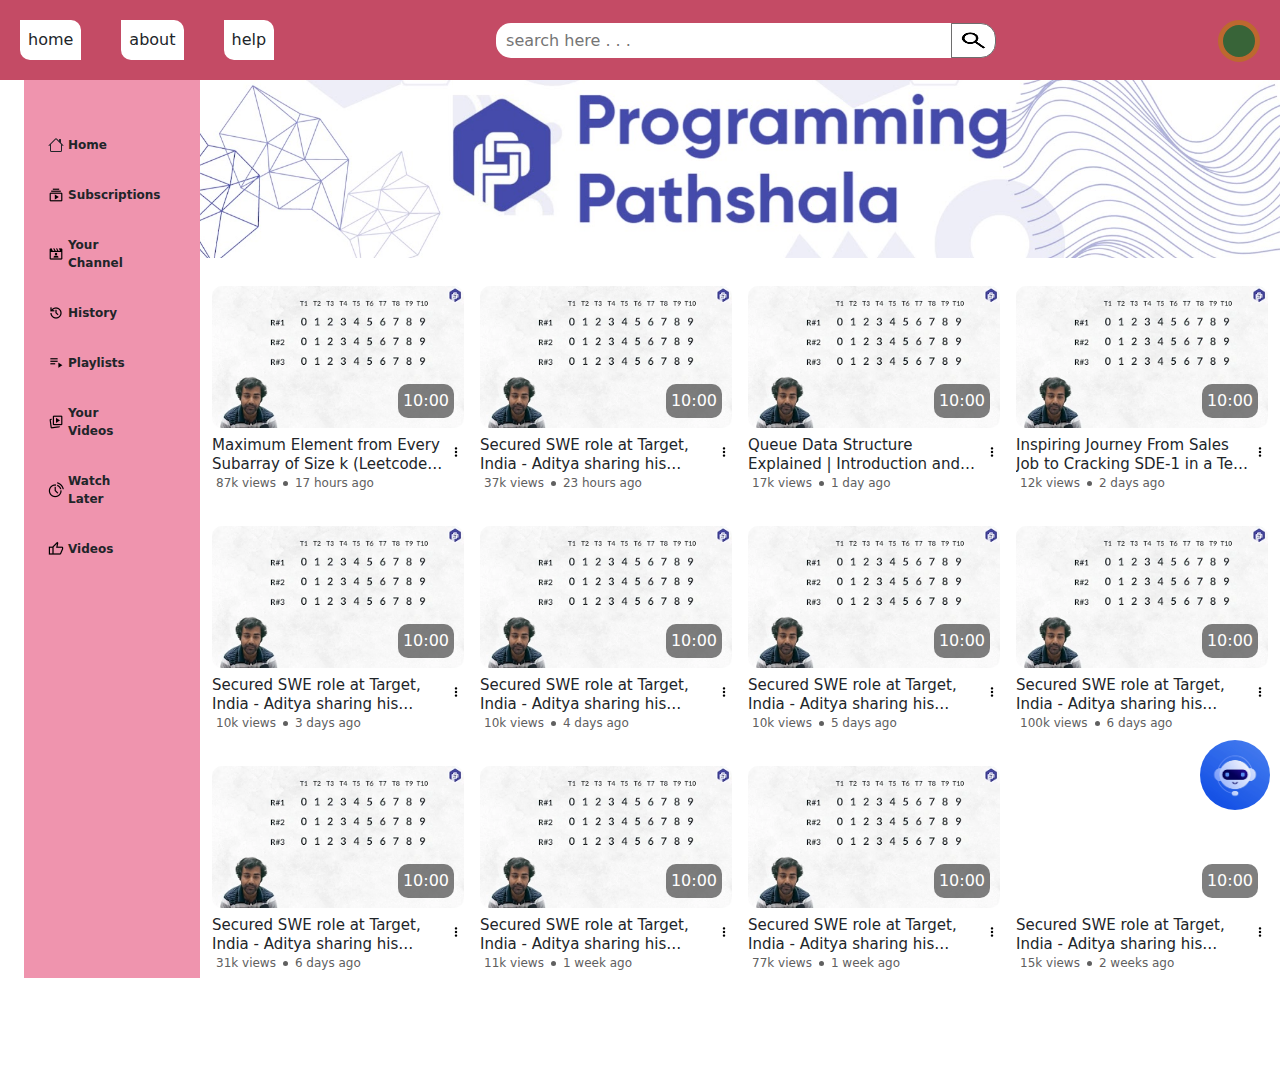
==== commit c920bdd9: "modified" ====
--- a/index.html
+++ b/index.html
@@ -125,11 +125,7 @@
             />
           </div>
           <div class="img-element">
-            <img
-              class="img2"
-              src="https://i.ytimg.com/an_webp/qCagfQ0GeYU/mqdefault_6s.webp?du=3000&sqp=CMqS47gG&rs=AOn4CLDxcEp4_xVCDukLZPS09vJc0UHetg"
-              alt=""
-            />
+            <img class="img2" src="./mqdefault_6s.webp" alt="" />
             <img
               class="img1"
               ;
@@ -171,11 +167,7 @@
             />
           </div>
           <div class="img-element">
-            <img
-              class="img2"
-              src="https://i.ytimg.com/an_webp/qCagfQ0GeYU/mqdefault_6s.webp?du=3000&sqp=CMqS47gG&rs=AOn4CLDxcEp4_xVCDukLZPS09vJc0UHetg"
-              alt=""
-            />
+            <img class="img2" src="./mqdefault_6s.webp" alt="" />
             <img
               class="img1"
               src="https://i.ytimg.com/vi/Wm176Gnp7jc/hqdefault.jpg?sqp=-oaymwEcCNACELwBSFXyq4qpAw4IARUAAIhCGAFwAcABBg==&rs=AOn4CLAqKHJBD3GdDe9t4n2NNtif8zfzEg"
@@ -216,11 +208,7 @@
             />
           </div>
           <div class="img-element">
-            <img
-              class="img2"
-              src="https://i.ytimg.com/an_webp/qCagfQ0GeYU/mqdefault_6s.webp?du=3000&sqp=CMqS47gG&rs=AOn4CLDxcEp4_xVCDukLZPS09vJc0UHetg"
-              alt=""
-            />
+            <img class="img2" src="./mqdefault_6s.webp" alt="" />
             <img
               class="img1"
               src="https://i.ytimg.com/vi/qIIExsfKDpE/hqdefault.jpg?sqp=-oaymwEcCNACELwBSFXyq4qpAw4IARUAAIhCGAFwAcABBg==&rs=AOn4CLC4A_co7IvbdXURIvC-xgN7Jj4NCA"
@@ -261,11 +249,7 @@
             />
           </div>
           <div class="img-element">
-            <img
-              class="img2"
-              src="https://i.ytimg.com/an_webp/qCagfQ0GeYU/mqdefault_6s.webp?du=3000&sqp=CMqS47gG&rs=AOn4CLDxcEp4_xVCDukLZPS09vJc0UHetg"
-              alt=""
-            />
+            <img class="img2" src="./mqdefault_6s.webp" alt="" />
             <img
               class="img1"
               src="https://i.ytimg.com/vi/jRollPD2I7o/hqdefault.jpg?sqp=-oaymwEcCNACELwBSFXyq4qpAw4IARUAAIhCGAFwAcABBg==&rs=AOn4CLBg7KjHBLmlz7hVnslj5QGN8fsQ7g"
@@ -306,11 +290,7 @@
             />
           </div>
           <div class="img-element">
-            <img
-              class="img2"
-              src="https://i.ytimg.com/an_webp/qCagfQ0GeYU/mqdefault_6s.webp?du=3000&sqp=CMqS47gG&rs=AOn4CLDxcEp4_xVCDukLZPS09vJc0UHetg"
-              alt=""
-            />
+            <img class="img2" src="./mqdefault_6s.webp" alt="" />
             <img
               class="img1"
               src="https://i.ytimg.com/vi/ki6JPDc0YcA/hqdefault.jpg?sqp=-oaymwEcCNACELwBSFXyq4qpAw4IARUAAIhCGAFwAcABBg==&rs=AOn4CLD-cKZ7A3YVbCJBPNr1OO_8usvtEg"
@@ -351,11 +331,7 @@
             />
           </div>
           <div class="img-element">
-            <img
-              class="img2"
-              src="https://i.ytimg.com/an_webp/qCagfQ0GeYU/mqdefault_6s.webp?du=3000&sqp=CMqS47gG&rs=AOn4CLDxcEp4_xVCDukLZPS09vJc0UHetg"
-              alt=""
-            />
+            <img class="img2" src="./mqdefault_6s.webp" alt="" />
             <img
               class="img1"
               src="https://i.ytimg.com/vi/ki6JPDc0YcA/hqdefault.jpg?sqp=-oaymwEcCNACELwBSFXyq4qpAw4IARUAAIhCGAFwAcABBg==&rs=AOn4CLD-cKZ7A3YVbCJBPNr1OO_8usvtEg"
@@ -396,11 +372,7 @@
             />
           </div>
           <div class="img-element">
-            <img
-              class="img2"
-              src="https://i.ytimg.com/an_webp/qCagfQ0GeYU/mqdefault_6s.webp?du=3000&sqp=CMqS47gG&rs=AOn4CLDxcEp4_xVCDukLZPS09vJc0UHetg"
-              alt=""
-            />
+            <img class="img2" src="./mqdefault_6s.webp" alt="" />
             <img
               class="img1"
               src="https://i.ytimg.com/vi/ki6JPDc0YcA/hqdefault.jpg?sqp=-oaymwEcCNACELwBSFXyq4qpAw4IARUAAIhCGAFwAcABBg==&rs=AOn4CLD-cKZ7A3YVbCJBPNr1OO_8usvtEg"
@@ -441,11 +413,7 @@
             />
           </div>
           <div class="img-element">
-            <img
-              class="img2"
-              src="https://i.ytimg.com/an_webp/qCagfQ0GeYU/mqdefault_6s.webp?du=3000&sqp=CMqS47gG&rs=AOn4CLDxcEp4_xVCDukLZPS09vJc0UHetg"
-              alt=""
-            />
+            <img class="img2" src="./mqdefault_6s.webp" alt="" />
             <img
               class="img1"
               src="https://i.ytimg.com/vi/ki6JPDc0YcA/hqdefault.jpg?sqp=-oaymwEcCNACELwBSFXyq4qpAw4IARUAAIhCGAFwAcABBg==&rs=AOn4CLD-cKZ7A3YVbCJBPNr1OO_8usvtEg"
@@ -486,11 +454,7 @@
             />
           </div>
           <div class="img-element">
-            <img
-              class="img2"
-              src="https://i.ytimg.com/an_webp/qCagfQ0GeYU/mqdefault_6s.webp?du=3000&sqp=CMqS47gG&rs=AOn4CLDxcEp4_xVCDukLZPS09vJc0UHetg"
-              alt=""
-            />
+            <img class="img2" src="./mqdefault_6s.webp" alt="" />
             <img
               class="img1"
               src="https://i.ytimg.com/vi/ki6JPDc0YcA/hqdefault.jpg?sqp=-oaymwEcCNACELwBSFXyq4qpAw4IARUAAIhCGAFwAcABBg==&rs=AOn4CLD-cKZ7A3YVbCJBPNr1OO_8usvtEg"
@@ -531,11 +495,7 @@
             />
           </div>
           <div class="img-element">
-            <img
-              class="img2"
-              src="https://i.ytimg.com/an_webp/qCagfQ0GeYU/mqdefault_6s.webp?du=3000&sqp=CMqS47gG&rs=AOn4CLDxcEp4_xVCDukLZPS09vJc0UHetg"
-              alt=""
-            />
+            <img class="img2" src="./mqdefault_6s.webp" alt="" />
             <img
               class="img1"
               src="https://i.ytimg.com/vi/ki6JPDc0YcA/hqdefault.jpg?sqp=-oaymwEcCNACELwBSFXyq4qpAw4IARUAAIhCGAFwAcABBg==&rs=AOn4CLD-cKZ7A3YVbCJBPNr1OO_8usvtEg"
@@ -576,11 +536,7 @@
             />
           </div>
           <div class="img-element">
-            <img
-              class="img2"
-              src="https://i.ytimg.com/an_webp/qCagfQ0GeYU/mqdefault_6s.webp?du=3000&sqp=CMqS47gG&rs=AOn4CLDxcEp4_xVCDukLZPS09vJc0UHetg"
-              alt=""
-            />
+            <img class="img2" src="./mqdefault_6s.webp" alt="" />
             <img
               class="img1"
               src="https://i.ytimg.com/vi/ki6JPDc0YcA/hqdefault.jpg?sqp=-oaymwEcCNACELwBSFXyq4qpAw4IARUAAIhCGAFwAcABBg==&rs=AOn4CLD-cKZ7A3YVbCJBPNr1OO_8usvtEg"
@@ -621,16 +577,6 @@
             />
           </div>
           <div class="img-element">
-            <img
-              class="img2"
-              src="https://i.ytimg.com/an_webp/qCagfQ0GeYU/mqdefault_6s.webp?du=3000&sqp=CMqS47gG&rs=AOn4CLDxcEp4_xVCDukLZPS09vJc0UHetg"
-              alt=""
-            />
-            <img
-              class="img1"
-              src="https://i.ytimg.com/vi/ki6JPDc0YcA/hqdefault.jpg?sqp=-oaymwEcCNACELwBSFXyq4qpAw4IARUAAIhCGAFwAcABBg==&rs=AOn4CLD-cKZ7A3YVbCJBPNr1OO_8usvtEg"
-              alt=""
-            />
             <span class="time">10:00</span>
           </div>
           <div class="title-element">
@@ -650,6 +596,13 @@
             2 weeks ago
           </div>
         </div>
+      </div>
+      <div class="sticky-logo">
+        <img class="" src="./1_C_LFPy6TagD1SEN5SwmVRQ.jpg" alt="" />
+      </div>
+      <div class="chatbot">
+        Hi!I'm chatbot
+        <img class="sticky-logo-img" src="./Draw-a-flower-step-9.jpg" alt="" />
       </div>
     </div>
   </body>
--- a/style.css
+++ b/style.css
@@ -5,7 +5,7 @@
 }
 
 .boundary {
-  background-color: rgb(15, 15, 79);
+  background-color: rgb(196, 75, 101);
   display: flex;
   justify-content: space-between;
   position: fixed;
@@ -91,7 +91,7 @@
   /* grid-template-areas: "side-bar header header header" "side-bar main-comp main-comp main-comp"; */
 }
 .side-bar {
-  background-color: rgb(141, 146, 209);
+  background-color: rgba(228, 77, 120, 0.6);
   padding: 48px 16px 0;
   margin: 0 0 0 24px;
   display: flex;
@@ -109,7 +109,7 @@
   font-size: 12px;
 }
 .sid:hover {
-  background-color: rgb(159, 162, 207);
+  outline: dotted 4px rgb(241, 16, 113);
   cursor: pointer;
 }
 
@@ -294,3 +294,37 @@
   width: 16px;
   height: 16px;
 }
+.sticky-logo {
+  position: sticky;
+  bottom: 90px;
+  left: 1200px;
+  z-index: 999;
+  height: 70px;
+  width: 70px;
+  cursor: pointer;
+  border-radius: 50%;
+  overflow: hidden;
+}
+.sticky-logo-img {
+  width: 40px;
+  height: 40px;
+}
+.sticky-logo:hover + .chatbot {
+  display: flex;
+  align-items: center;
+  justify-content: center;
+  z-index: 2;
+}
+.chatbot {
+  display: none;
+  width: 300px;
+  height: 400px;
+  background-color: #f1f1f1;
+  border: 8px solid rgb(227, 42, 104);
+  font-size: xx-large;
+  position: fixed;
+  left: 600px;
+  background-image: url("./robot.jpg");
+
+  color: #e39eba;
+}
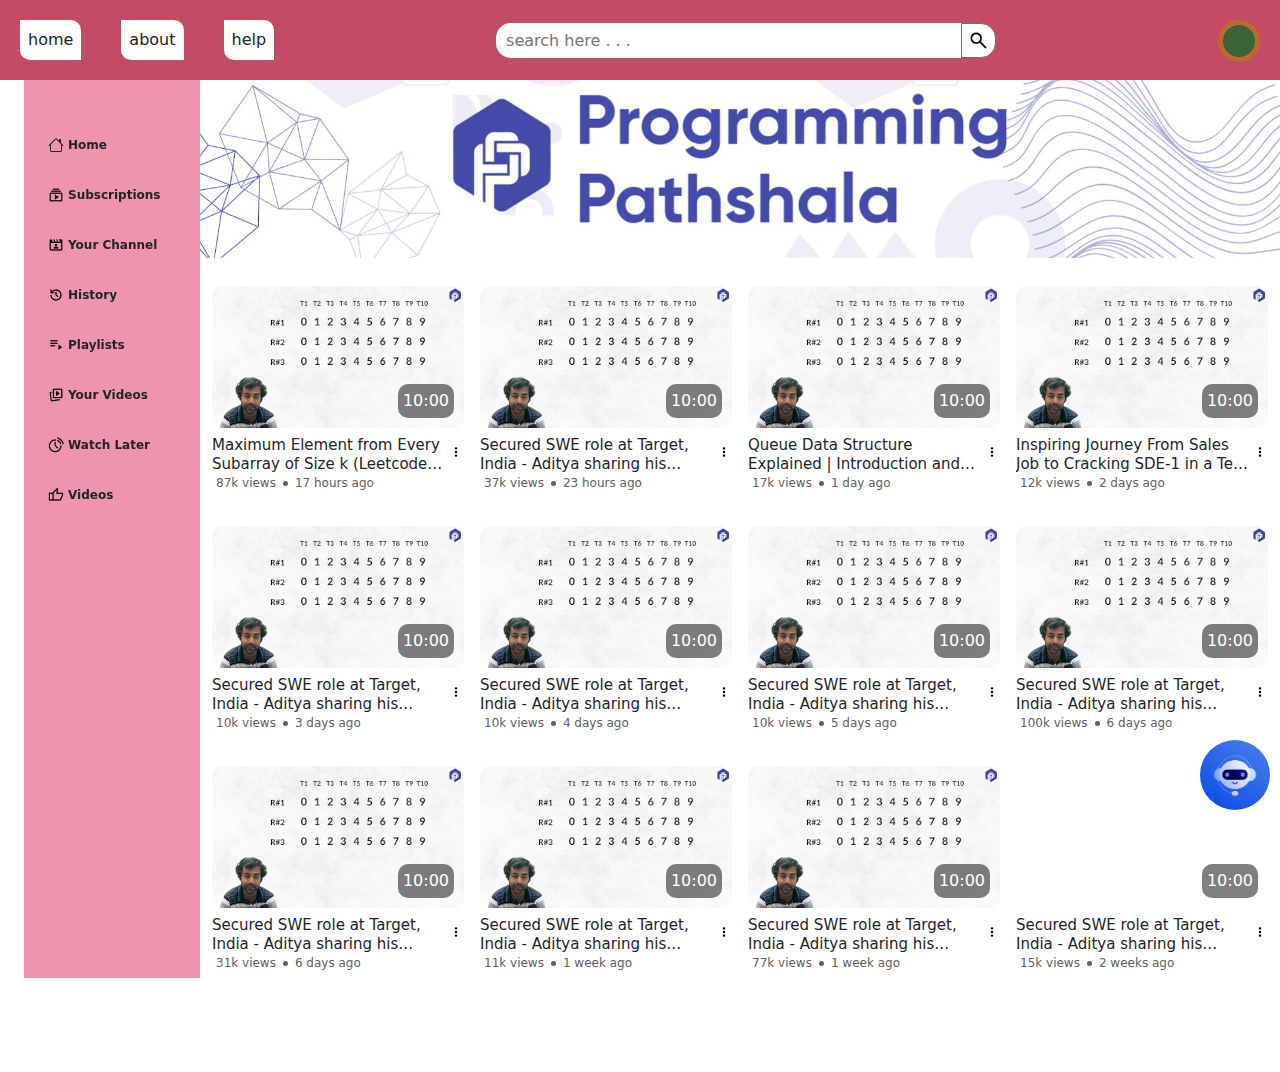
==== commit e36916f8: "added extra page" ====
--- a/index.html
+++ b/index.html
@@ -31,70 +31,72 @@
     </div>
     <div class="body-container">
       <div class="side-bar">
-        <p class="sid">
-          <svg
-            xmlns="http://www.w3.org/2000/svg"
-            width="16"
-            height="16"
-            fill="currentColor"
-            class="bi bi-house"
-            viewBox="0 0 16 16"
-          >
-            <path
-              d="M8.707 1.5a1 1 0 0 0-1.414 0L.646 8.146a.5.5 0 0 0 .708.708L2 8.207V13.5A1.5 1.5 0 0 0 3.5 15h9a1.5 1.5 0 0 0 1.5-1.5V8.207l.646.647a.5.5 0 0 0 .708-.708L13 5.793V2.5a.5.5 0 0 0-.5-.5h-1a.5.5 0 0 0-.5.5v1.293zM13 7.207V13.5a.5.5 0 0 1-.5.5h-9a.5.5 0 0 1-.5-.5V7.207l5-5z"
-            />
-          </svg>
-          Home
-        </p>
-        <p class="sid">
-          <img
-            class="icons"
-            src="./subscriptions_16dp_000000_FILL0_wght400_GRAD0_opsz20.png"
-            alt=""
-          />Subscriptions
-        </p>
-        <p class="sid">
-          <img
-            class="icons"
-            src="./cinematic_blur_16dp_000000_FILL0_wght400_GRAD0_opsz20.png"
-            alt=""
-          />Your Channel
-        </p>
-        <p class="sid">
-          <img
-            class="icons"
-            src="./history_16dp_000000_FILL0_wght400_GRAD0_opsz20.png"
-            alt=""
-          />History
-        </p>
-        <p class="sid">
-          <img
-            class="icons"
-            src="./playlist_play_16dp_000000_FILL0_wght400_GRAD0_opsz20.png"
-            alt=""
-          />Playlists
-        </p>
-        <p class="sid">
-          <img
-            class="icons"
-            src="./animated_images_16dp_000000_FILL0_wght400_GRAD0_opsz20.png"
-            alt=""
-          />Your Videos
-        </p>
-        <p class="sid">
-          <img
-            class="icons"
-            src="./share_eta_16dp_000000_FILL0_wght400_GRAD0_opsz20.png"
-            alt=""
-          />Watch Later
-        </p>
-        <p class="sid">
-          <img
-            class="icons"
-            src="./thumb_up_16dp_000000_FILL0_wght400_GRAD0_opsz20.png"
-          />
-          Videos
-        </p>
+        <div class="side-item">
+          <p class="sid">
+            <svg
+              xmlns="http://www.w3.org/2000/svg"
+              width="16"
+              height="16"
+              fill="currentColor"
+              class="bi bi-house"
+              viewBox="0 0 16 16"
+            >
+              <path
+                d="M8.707 1.5a1 1 0 0 0-1.414 0L.646 8.146a.5.5 0 0 0 .708.708L2 8.207V13.5A1.5 1.5 0 0 0 3.5 15h9a1.5 1.5 0 0 0 1.5-1.5V8.207l.646.647a.5.5 0 0 0 .708-.708L13 5.793V2.5a.5.5 0 0 0-.5-.5h-1a.5.5 0 0 0-.5.5v1.293zM13 7.207V13.5a.5.5 0 0 1-.5.5h-9a.5.5 0 0 1-.5-.5V7.207l5-5z"
+              />
+            </svg>
+            Home
+          </p>
+          <p class="sid">
+            <img
+              class="icons"
+              src="./subscriptions_16dp_000000_FILL0_wght400_GRAD0_opsz20.png"
+              alt=""
+            />Subscriptions
+          </p>
+          <p class="sid">
+            <img
+              class="icons"
+              src="./cinematic_blur_16dp_000000_FILL0_wght400_GRAD0_opsz20.png"
+              alt=""
+            />Your Channel
+          </p>
+          <p class="sid">
+            <img
+              class="icons"
+              src="./history_16dp_000000_FILL0_wght400_GRAD0_opsz20.png"
+              alt=""
+            />History
+          </p>
+          <p class="sid">
+            <img
+              class="icons"
+              src="./playlist_play_16dp_000000_FILL0_wght400_GRAD0_opsz20.png"
+              alt=""
+            />Playlists
+          </p>
+          <p class="sid">
+            <img
+              class="icons"
+              src="./animated_images_16dp_000000_FILL0_wght400_GRAD0_opsz20.png"
+              alt=""
+            />Your Videos
+          </p>
+          <p class="sid">
+            <img
+              class="icons"
+              src="./share_eta_16dp_000000_FILL0_wght400_GRAD0_opsz20.png"
+              alt=""
+            />Watch Later
+          </p>
+          <p class="sid">
+            <img
+              class="icons"
+              src="./thumb_up_16dp_000000_FILL0_wght400_GRAD0_opsz20.png"
+            />
+            Videos
+          </p>
+        </div>
       </div>
       <header>
         <img src="./pp.jpg" alt="" />
@@ -109,48 +111,50 @@
         <p class="item">About</p>
       </div>
       <div class="main-comp">
-        <div class="element">
-          <div class="red red-box-1">
-            <img
-              class="red-img"
-              src="./share_eta_24dp_FFFFFF_FILL0_wght400_GRAD0_opsz24.png"
-              alt=""
-            />
-          </div>
-          <div class="red red-box-2">
-            <img
-              class="red-img"
-              src="./playlist_play_24dp_FFFFFF_FILL0_wght400_GRAD0_opsz24.png"
-              alt=""
-            />
-          </div>
-          <div class="img-element">
-            <img class="img2" src="./mqdefault_6s.webp" alt="" />
-            <img
-              class="img1"
-              ;
-              src="https://i.ytimg.com/vi/ki6JPDc0YcA/hqdefault.jpg?sqp=-oaymwEcCNACELwBSFXyq4qpAw4IARUAAIhCGAFwAcABBg==&rs=AOn4CLD-cKZ7A3YVbCJBPNr1OO_8usvtEg"
-              alt=""
-            />
-            <span class="time">10:00</span>
-          </div>
-          <div class="title-element">
-            <div class="title-content">
-              Maximum Element from Every Subarray of Size k (Leetcode Hard) |
-              Double-Ended Queue | L-71
-            </div>
-            <img
-              class="three-icon"
-              src="./more_vert_16dp_000000_FILL0_wght400_GRAD0_opsz20.png"
-              alt=""
-            />
-          </div>
-          <div class="main-element">
-            87k views
-            <div class="dot"></div>
-            17 hours ago
-          </div>
-        </div>
+        <a class="next-page" href="./index2.html">
+          <div class="element">
+            <div class="red red-box-1">
+              <img
+                class="red-img"
+                src="./share_eta_24dp_FFFFFF_FILL0_wght400_GRAD0_opsz24.png"
+                alt=""
+              />
+            </div>
+            <div class="red red-box-2">
+              <img
+                class="red-img"
+                src="./playlist_play_24dp_FFFFFF_FILL0_wght400_GRAD0_opsz24.png"
+                alt=""
+              />
+            </div>
+            <div class="img-element">
+              <img class="img2" src="./mqdefault_6s.webp" alt="" />
+              <img
+                class="img1"
+                ;
+                src="https://i.ytimg.com/vi/ki6JPDc0YcA/hqdefault.jpg?sqp=-oaymwEcCNACELwBSFXyq4qpAw4IARUAAIhCGAFwAcABBg==&rs=AOn4CLD-cKZ7A3YVbCJBPNr1OO_8usvtEg"
+                alt=""
+              />
+              <span class="time">10:00</span>
+            </div>
+            <div class="title-element">
+              <div class="title-content">
+                Maximum Element from Every Subarray of Size k (Leetcode Hard) |
+                Double-Ended Queue | L-71
+              </div>
+              <img
+                class="three-icon"
+                src="./more_vert_16dp_000000_FILL0_wght400_GRAD0_opsz20.png"
+                alt=""
+              />
+            </div>
+            <div class="main-element">
+              87k views
+              <div class="dot"></div>
+              17 hours ago
+            </div>
+          </div>
+        </a>
         <div class="element">
           <div class="red red-box-1">
             <img
--- a/style.css
+++ b/style.css
@@ -69,7 +69,7 @@
 }
 .imgsearch {
   height: 35px;
-  width: 45px;
+  width: 35px;
   background-color: white;
   border-radius: 0 15px 15px 0;
   border: 1px solid rgb(110, 110, 110);
@@ -98,6 +98,11 @@
   flex-direction: column;
   grid-row-start: 1;
   grid-row-end: 3;
+  /* position: sticky; */
+  top: 79px;
+}
+.side-item {
+  position: fixed;
 }
 .sid {
   display: flex;
@@ -133,6 +138,7 @@
 }
 
 .element:hover {
+  box-shadow: 0.3em 0.3em 1em rgb(200 0 0 / 60%);
   .red {
     display: block;
     z-index: 2;
@@ -328,3 +334,7 @@
 
   color: #e39eba;
 }
+.next-page {
+  text-decoration: none;
+  color: inherit;
+}
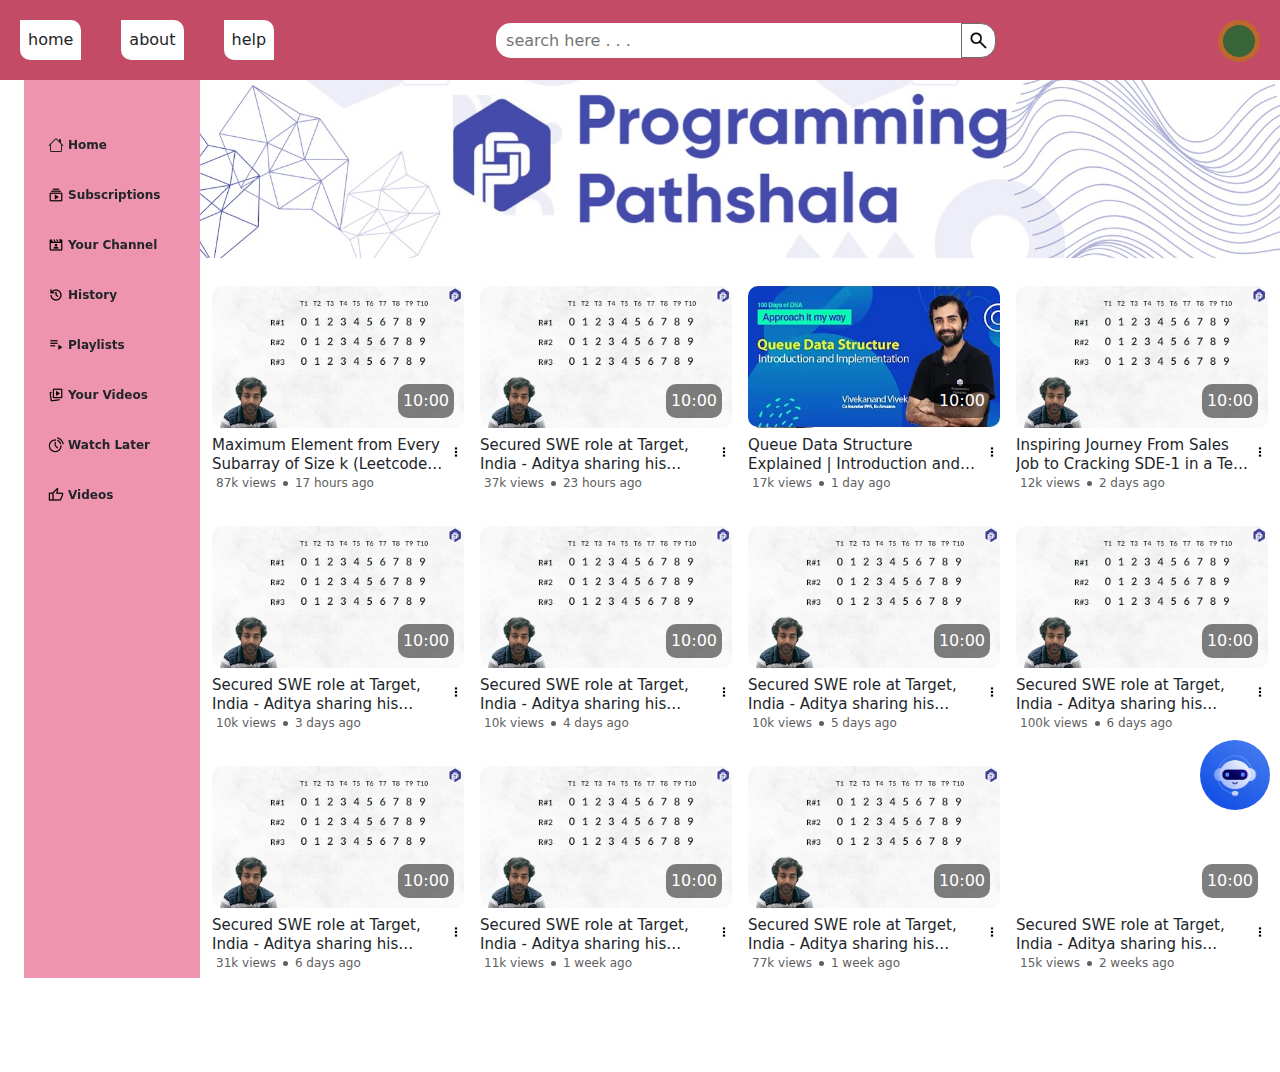
==== commit 6e3e5e60: "dropdown using js" ====
--- a/index.html
+++ b/index.html
@@ -27,7 +27,15 @@
           alt=""
         />
       </div>
-      <div class="h circle"></div>
+      <div class="h" id="circle"></div>
+      <div id="menu-container">
+        <a class="ab" target="_blank" href="https://www.google.co.in/"
+          >Profile</a
+        >
+        <a class="ab" target="_blank" href="https://www.google.co.in/">About</a>
+        <a class="ab" target="_blank" href="https://www.google.co.in/">Login</a>
+        <a class="ab" target="_blank" href="https://www.google.co.in/">Home</a>
+      </div>
     </div>
     <div class="body-container">
       <div class="side-bar">
@@ -155,451 +163,469 @@
             </div>
           </div>
         </a>
-        <div class="element">
-          <div class="red red-box-1">
-            <img
-              class="red-img"
-              src="./share_eta_24dp_FFFFFF_FILL0_wght400_GRAD0_opsz24.png"
-              alt=""
-            />
-          </div>
-          <div class="red red-box-2">
-            <img
-              class="red-img"
-              src="./playlist_play_24dp_FFFFFF_FILL0_wght400_GRAD0_opsz24.png"
-              alt=""
-            />
-          </div>
-          <div class="img-element">
-            <img class="img2" src="./mqdefault_6s.webp" alt="" />
-            <img
-              class="img1"
-              src="https://i.ytimg.com/vi/Wm176Gnp7jc/hqdefault.jpg?sqp=-oaymwEcCNACELwBSFXyq4qpAw4IARUAAIhCGAFwAcABBg==&rs=AOn4CLAqKHJBD3GdDe9t4n2NNtif8zfzEg"
-              alt=""
-            />
-            <span class="time">10:00</span>
-          </div>
-          <div class="title-element">
-            <div class="title-content">
-              Secured SWE role at Target, India - Aditya sharing his Valuable
-              Insights | Don't Skip
-            </div>
-            <img
-              class="three-icon"
-              src="./more_vert_16dp_000000_FILL0_wght400_GRAD0_opsz20.png"
-              alt=""
-            />
-          </div>
-          <div class="main-element">
-            37k views
-            <span class="dot"></span>
-            23 hours ago
-          </div>
-        </div>
-        <div class="element">
-          <div class="red red-box-1">
-            <img
-              class="red-img"
-              src="./share_eta_24dp_FFFFFF_FILL0_wght400_GRAD0_opsz24.png"
-              alt=""
-            />
-          </div>
-          <div class="red red-box-2">
-            <img
-              class="red-img"
-              src="./playlist_play_24dp_FFFFFF_FILL0_wght400_GRAD0_opsz24.png"
-              alt=""
-            />
-          </div>
-          <div class="img-element">
-            <img class="img2" src="./mqdefault_6s.webp" alt="" />
-            <img
-              class="img1"
-              src="https://i.ytimg.com/vi/qIIExsfKDpE/hqdefault.jpg?sqp=-oaymwEcCNACELwBSFXyq4qpAw4IARUAAIhCGAFwAcABBg==&rs=AOn4CLC4A_co7IvbdXURIvC-xgN7Jj4NCA"
-              alt=""
-            />
-            <span class="time">10:00</span>
-          </div>
-          <div class="title-element">
-            <div class="title-content">
-              Queue Data Structure Explained | Introduction and Implementation |
-              L-70
-            </div>
-            <img
-              class="three-icon"
-              src="./more_vert_16dp_000000_FILL0_wght400_GRAD0_opsz20.png"
-              alt=""
-            />
-          </div>
-          <div class="main-element">
-            17k views
-            <div class="dot"></div>
-            1 day ago
-          </div>
-        </div>
-        <div class="element">
-          <div class="red red-box-1">
-            <img
-              class="red-img"
-              src="./share_eta_24dp_FFFFFF_FILL0_wght400_GRAD0_opsz24.png"
-              alt=""
-            />
-          </div>
-          <div class="red red-box-2">
-            <img
-              class="red-img"
-              src="./playlist_play_24dp_FFFFFF_FILL0_wght400_GRAD0_opsz24.png"
-              alt=""
-            />
-          </div>
-          <div class="img-element">
-            <img class="img2" src="./mqdefault_6s.webp" alt="" />
-            <img
-              class="img1"
-              src="https://i.ytimg.com/vi/jRollPD2I7o/hqdefault.jpg?sqp=-oaymwEcCNACELwBSFXyq4qpAw4IARUAAIhCGAFwAcABBg==&rs=AOn4CLBg7KjHBLmlz7hVnslj5QGN8fsQ7g"
-              alt=""
-            />
-            <span class="time">10:00</span>
-          </div>
-          <div class="title-element">
-            <div class="title-content">
-              Inspiring Journey From Sales Job to Cracking SDE-1 in a Tech
-              Startup
-            </div>
-            <img
-              class="three-icon"
-              src="./more_vert_16dp_000000_FILL0_wght400_GRAD0_opsz20.png"
-              alt=""
-            />
-          </div>
-          <div class="main-element">
-            12k views
-            <div class="dot"></div>
-            2 days ago
-          </div>
-        </div>
-        <div class="element">
-          <div class="red red-box-1">
-            <img
-              class="red-img"
-              src="./share_eta_24dp_FFFFFF_FILL0_wght400_GRAD0_opsz24.png"
-              alt=""
-            />
-          </div>
-          <div class="red red-box-2">
-            <img
-              class="red-img"
-              src="./playlist_play_24dp_FFFFFF_FILL0_wght400_GRAD0_opsz24.png"
-              alt=""
-            />
-          </div>
-          <div class="img-element">
-            <img class="img2" src="./mqdefault_6s.webp" alt="" />
-            <img
-              class="img1"
-              src="https://i.ytimg.com/vi/ki6JPDc0YcA/hqdefault.jpg?sqp=-oaymwEcCNACELwBSFXyq4qpAw4IARUAAIhCGAFwAcABBg==&rs=AOn4CLD-cKZ7A3YVbCJBPNr1OO_8usvtEg"
-              alt=""
-            />
-            <span class="time">10:00</span>
-          </div>
-          <div class="title-element">
-            <div class="title-content">
-              Secured SWE role at Target, India - Aditya sharing his Valuable
-              Insights | Don't Skip
-            </div>
-            <img
-              class="three-icon"
-              src="./more_vert_16dp_000000_FILL0_wght400_GRAD0_opsz20.png"
-              alt=""
-            />
-          </div>
-          <div class="main-element">
-            10k views
-            <div class="dot"></div>
-            3 days ago
-          </div>
-        </div>
-        <div class="element">
-          <div class="red red-box-1">
-            <img
-              class="red-img"
-              src="./share_eta_24dp_FFFFFF_FILL0_wght400_GRAD0_opsz24.png"
-              alt=""
-            />
-          </div>
-          <div class="red red-box-2">
-            <img
-              class="red-img"
-              src="./playlist_play_24dp_FFFFFF_FILL0_wght400_GRAD0_opsz24.png"
-              alt=""
-            />
-          </div>
-          <div class="img-element">
-            <img class="img2" src="./mqdefault_6s.webp" alt="" />
-            <img
-              class="img1"
-              src="https://i.ytimg.com/vi/ki6JPDc0YcA/hqdefault.jpg?sqp=-oaymwEcCNACELwBSFXyq4qpAw4IARUAAIhCGAFwAcABBg==&rs=AOn4CLD-cKZ7A3YVbCJBPNr1OO_8usvtEg"
-              alt=""
-            />
-            <span class="time">10:00</span>
-          </div>
-          <div class="title-element">
-            <div class="title-content">
-              Secured SWE role at Target, India - Aditya sharing his Valuable
-              Insights | Don't Skip
-            </div>
-            <img
-              class="three-icon"
-              src="./more_vert_16dp_000000_FILL0_wght400_GRAD0_opsz20.png"
-              alt=""
-            />
-          </div>
-          <div class="main-element">
-            10k views
-            <div class="dot"></div>
-            4 days ago
-          </div>
-        </div>
-        <div class="element">
-          <div class="red red-box-1">
-            <img
-              class="red-img"
-              src="./share_eta_24dp_FFFFFF_FILL0_wght400_GRAD0_opsz24.png"
-              alt=""
-            />
-          </div>
-          <div class="red red-box-2">
-            <img
-              class="red-img"
-              src="./playlist_play_24dp_FFFFFF_FILL0_wght400_GRAD0_opsz24.png"
-              alt=""
-            />
-          </div>
-          <div class="img-element">
-            <img class="img2" src="./mqdefault_6s.webp" alt="" />
-            <img
-              class="img1"
-              src="https://i.ytimg.com/vi/ki6JPDc0YcA/hqdefault.jpg?sqp=-oaymwEcCNACELwBSFXyq4qpAw4IARUAAIhCGAFwAcABBg==&rs=AOn4CLD-cKZ7A3YVbCJBPNr1OO_8usvtEg"
-              alt=""
-            />
-            <span class="time">10:00</span>
-          </div>
-          <div class="title-element">
-            <div class="title-content">
-              Secured SWE role at Target, India - Aditya sharing his Valuable
-              Insights | Don't Skip
-            </div>
-            <img
-              class="three-icon"
-              src="./more_vert_16dp_000000_FILL0_wght400_GRAD0_opsz20.png"
-              alt=""
-            />
-          </div>
-          <div class="main-element">
-            10k views
-            <div class="dot"></div>
-            5 days ago
-          </div>
-        </div>
-        <div class="element">
-          <div class="red red-box-1">
-            <img
-              class="red-img"
-              src="./share_eta_24dp_FFFFFF_FILL0_wght400_GRAD0_opsz24.png"
-              alt=""
-            />
-          </div>
-          <div class="red red-box-2">
-            <img
-              class="red-img"
-              src="./playlist_play_24dp_FFFFFF_FILL0_wght400_GRAD0_opsz24.png"
-              alt=""
-            />
-          </div>
-          <div class="img-element">
-            <img class="img2" src="./mqdefault_6s.webp" alt="" />
-            <img
-              class="img1"
-              src="https://i.ytimg.com/vi/ki6JPDc0YcA/hqdefault.jpg?sqp=-oaymwEcCNACELwBSFXyq4qpAw4IARUAAIhCGAFwAcABBg==&rs=AOn4CLD-cKZ7A3YVbCJBPNr1OO_8usvtEg"
-              alt=""
-            />
-            <span class="time">10:00</span>
-          </div>
-          <div class="title-element">
-            <div class="title-content">
-              Secured SWE role at Target, India - Aditya sharing his Valuable
-              Insights | Don't Skip
-            </div>
-            <img
-              class="three-icon"
-              src="./more_vert_16dp_000000_FILL0_wght400_GRAD0_opsz20.png"
-              alt=""
-            />
-          </div>
-          <div class="main-element">
-            100k views
-            <div class="dot"></div>
-            6 days ago
-          </div>
-        </div>
-        <div class="element">
-          <div class="red red-box-1">
-            <img
-              class="red-img"
-              src="./share_eta_24dp_FFFFFF_FILL0_wght400_GRAD0_opsz24.png"
-              alt=""
-            />
-          </div>
-          <div class="red red-box-2">
-            <img
-              class="red-img"
-              src="./playlist_play_24dp_FFFFFF_FILL0_wght400_GRAD0_opsz24.png"
-              alt=""
-            />
-          </div>
-          <div class="img-element">
-            <img class="img2" src="./mqdefault_6s.webp" alt="" />
-            <img
-              class="img1"
-              src="https://i.ytimg.com/vi/ki6JPDc0YcA/hqdefault.jpg?sqp=-oaymwEcCNACELwBSFXyq4qpAw4IARUAAIhCGAFwAcABBg==&rs=AOn4CLD-cKZ7A3YVbCJBPNr1OO_8usvtEg"
-              alt=""
-            />
-            <span class="time">10:00</span>
-          </div>
-          <div class="title-element">
-            <div class="title-content">
-              Secured SWE role at Target, India - Aditya sharing his Valuable
-              Insights | Don't Skip
-            </div>
-            <img
-              class="three-icon"
-              src="./more_vert_16dp_000000_FILL0_wght400_GRAD0_opsz20.png"
-              alt=""
-            />
-          </div>
-          <div class="main-element">
-            31k views
-            <div class="dot"></div>
-            6 days ago
-          </div>
-        </div>
-        <div class="element">
-          <div class="red red-box-1">
-            <img
-              class="red-img"
-              src="./share_eta_24dp_FFFFFF_FILL0_wght400_GRAD0_opsz24.png"
-              alt=""
-            />
-          </div>
-          <div class="red red-box-2">
-            <img
-              class="red-img"
-              src="./playlist_play_24dp_FFFFFF_FILL0_wght400_GRAD0_opsz24.png"
-              alt=""
-            />
-          </div>
-          <div class="img-element">
-            <img class="img2" src="./mqdefault_6s.webp" alt="" />
-            <img
-              class="img1"
-              src="https://i.ytimg.com/vi/ki6JPDc0YcA/hqdefault.jpg?sqp=-oaymwEcCNACELwBSFXyq4qpAw4IARUAAIhCGAFwAcABBg==&rs=AOn4CLD-cKZ7A3YVbCJBPNr1OO_8usvtEg"
-              alt=""
-            />
-            <span class="time">10:00</span>
-          </div>
-          <div class="title-element">
-            <div class="title-content">
-              Secured SWE role at Target, India - Aditya sharing his Valuable
-              Insights | Don't Skip
-            </div>
-            <img
-              class="three-icon"
-              src="./more_vert_16dp_000000_FILL0_wght400_GRAD0_opsz20.png"
-              alt=""
-            />
-          </div>
-          <div class="main-element">
-            11k views
-            <div class="dot"></div>
-            1 week ago
-          </div>
-        </div>
-        <div class="element">
-          <div class="red red-box-1">
-            <img
-              class="red-img"
-              src="./share_eta_24dp_FFFFFF_FILL0_wght400_GRAD0_opsz24.png"
-              alt=""
-            />
-          </div>
-          <div class="red red-box-2">
-            <img
-              class="red-img"
-              src="./playlist_play_24dp_FFFFFF_FILL0_wght400_GRAD0_opsz24.png"
-              alt=""
-            />
-          </div>
-          <div class="img-element">
-            <img class="img2" src="./mqdefault_6s.webp" alt="" />
-            <img
-              class="img1"
-              src="https://i.ytimg.com/vi/ki6JPDc0YcA/hqdefault.jpg?sqp=-oaymwEcCNACELwBSFXyq4qpAw4IARUAAIhCGAFwAcABBg==&rs=AOn4CLD-cKZ7A3YVbCJBPNr1OO_8usvtEg"
-              alt=""
-            />
-            <span class="time">10:00</span>
-          </div>
-          <div class="title-element">
-            <div class="title-content">
-              Secured SWE role at Target, India - Aditya sharing his Valuable
-              Insights | Don't Skip
-            </div>
-            <img
-              class="three-icon"
-              src="./more_vert_16dp_000000_FILL0_wght400_GRAD0_opsz20.png"
-              alt=""
-            />
-          </div>
-          <div class="main-element">
-            77k views
-            <div class="dot"></div>
-            1 week ago
-          </div>
-        </div>
-        <div class="element">
-          <div class="red red-box-1">
-            <img
-              class="red-img"
-              src="./share_eta_24dp_FFFFFF_FILL0_wght400_GRAD0_opsz24.png"
-              alt=""
-            />
-          </div>
-          <div class="red red-box-2">
-            <img
-              class="red-img"
-              src="./playlist_play_24dp_FFFFFF_FILL0_wght400_GRAD0_opsz24.png"
-              alt=""
-            />
-          </div>
-          <div class="img-element">
-            <span class="time">10:00</span>
-          </div>
-          <div class="title-element">
-            <div class="title-content">
-              Secured SWE role at Target, India - Aditya sharing his Valuable
-              Insights | Don't Skip
-            </div>
-            <img
-              class="three-icon"
-              src="./more_vert_16dp_000000_FILL0_wght400_GRAD0_opsz20.png"
-              alt=""
-            />
-          </div>
-          <div class="main-element">
-            15k views
-            <div class="dot"></div>
-            2 weeks ago
-          </div>
-        </div>
+        <a class="next-page" href="./index2.html">
+          <div class="element">
+            <div class="red red-box-1">
+              <img
+                class="red-img"
+                src="./share_eta_24dp_FFFFFF_FILL0_wght400_GRAD0_opsz24.png"
+                alt=""
+              />
+            </div>
+            <div class="red red-box-2">
+              <img
+                class="red-img"
+                src="./playlist_play_24dp_FFFFFF_FILL0_wght400_GRAD0_opsz24.png"
+                alt=""
+              />
+            </div>
+            <div class="img-element">
+              <img class="img2" src="./mqdefault_6s.webp" alt="" />
+              <img
+                class="img1"
+                src="https://i.ytimg.com/vi/Wm176Gnp7jc/hqdefault.jpg?sqp=-oaymwEcCNACELwBSFXyq4qpAw4IARUAAIhCGAFwAcABBg==&rs=AOn4CLAqKHJBD3GdDe9t4n2NNtif8zfzEg"
+                alt=""
+              />
+              <span class="time">10:00</span>
+            </div>
+            <div class="title-element">
+              <div class="title-content">
+                Secured SWE role at Target, India - Aditya sharing his Valuable
+                Insights | Don't Skip
+              </div>
+              <img
+                class="three-icon"
+                src="./more_vert_16dp_000000_FILL0_wght400_GRAD0_opsz20.png"
+                alt=""
+              />
+            </div>
+            <div class="main-element">
+              37k views
+              <span class="dot"></span>
+              23 hours ago
+            </div>
+          </div>
+        </a>
+        <a class="next-page" href="./index2.html">
+          <div class="element">
+            <div class="red red-box-1">
+              <img
+                class="red-img"
+                src="./share_eta_24dp_FFFFFF_FILL0_wght400_GRAD0_opsz24.png"
+                alt=""
+              />
+            </div>
+            <div class="red red-box-2">
+              <img
+                class="red-img"
+                src="./playlist_play_24dp_FFFFFF_FILL0_wght400_GRAD0_opsz24.png"
+                alt=""
+              />
+            </div>
+            <div class="img-element">
+              <img class="img2" src="./mqdefault_6s.webp" alt="" />
+              <img class="img1" src="./frontpage.png" alt="" />
+              <span class="time">10:00</span>
+            </div>
+            <div class="title-element">
+              <div class="title-content">
+                Queue Data Structure Explained | Introduction and Implementation
+                | L-70
+              </div>
+              <img
+                class="three-icon"
+                src="./more_vert_16dp_000000_FILL0_wght400_GRAD0_opsz20.png"
+                alt=""
+              />
+            </div>
+            <div class="main-element">
+              17k views
+              <div class="dot"></div>
+              1 day ago
+            </div>
+          </div>
+        </a>
+        <a class="next-page" href="./index2.html">
+          <div class="element">
+            <div class="red red-box-1">
+              <img
+                class="red-img"
+                src="./share_eta_24dp_FFFFFF_FILL0_wght400_GRAD0_opsz24.png"
+                alt=""
+              />
+            </div>
+            <div class="red red-box-2">
+              <img
+                class="red-img"
+                src="./playlist_play_24dp_FFFFFF_FILL0_wght400_GRAD0_opsz24.png"
+                alt=""
+              />
+            </div>
+            <div class="img-element">
+              <img class="img2" src="./mqdefault_6s.webp" alt="" />
+              <img
+                class="img1"
+                src="https://i.ytimg.com/vi/jRollPD2I7o/hqdefault.jpg?sqp=-oaymwEcCNACELwBSFXyq4qpAw4IARUAAIhCGAFwAcABBg==&rs=AOn4CLBg7KjHBLmlz7hVnslj5QGN8fsQ7g"
+                alt=""
+              />
+              <span class="time">10:00</span>
+            </div>
+            <div class="title-element">
+              <div class="title-content">
+                Inspiring Journey From Sales Job to Cracking SDE-1 in a Tech
+                Startup
+              </div>
+              <img
+                class="three-icon"
+                src="./more_vert_16dp_000000_FILL0_wght400_GRAD0_opsz20.png"
+                alt=""
+              />
+            </div>
+            <div class="main-element">
+              12k views
+              <div class="dot"></div>
+              2 days ago
+            </div>
+          </div>
+        </a>
+        <a class="next-page" href="./index2.html">
+          <div class="element">
+            <div class="red red-box-1">
+              <img
+                class="red-img"
+                src="./share_eta_24dp_FFFFFF_FILL0_wght400_GRAD0_opsz24.png"
+                alt=""
+              />
+            </div>
+            <div class="red red-box-2">
+              <img
+                class="red-img"
+                src="./playlist_play_24dp_FFFFFF_FILL0_wght400_GRAD0_opsz24.png"
+                alt=""
+              />
+            </div>
+            <div class="img-element">
+              <img class="img2" src="./mqdefault_6s.webp" alt="" />
+              <img
+                class="img1"
+                src="https://i.ytimg.com/vi/ki6JPDc0YcA/hqdefault.jpg?sqp=-oaymwEcCNACELwBSFXyq4qpAw4IARUAAIhCGAFwAcABBg==&rs=AOn4CLD-cKZ7A3YVbCJBPNr1OO_8usvtEg"
+                alt=""
+              />
+              <span class="time">10:00</span>
+            </div>
+            <div class="title-element">
+              <div class="title-content">
+                Secured SWE role at Target, India - Aditya sharing his Valuable
+                Insights | Don't Skip
+              </div>
+              <img
+                class="three-icon"
+                src="./more_vert_16dp_000000_FILL0_wght400_GRAD0_opsz20.png"
+                alt=""
+              />
+            </div>
+            <div class="main-element">
+              10k views
+              <div class="dot"></div>
+              3 days ago
+            </div>
+          </div>
+        </a>
+        <a class="next-page" href="./index2.html">
+          <div class="element">
+            <div class="red red-box-1">
+              <img
+                class="red-img"
+                src="./share_eta_24dp_FFFFFF_FILL0_wght400_GRAD0_opsz24.png"
+                alt=""
+              />
+            </div>
+            <div class="red red-box-2">
+              <img
+                class="red-img"
+                src="./playlist_play_24dp_FFFFFF_FILL0_wght400_GRAD0_opsz24.png"
+                alt=""
+              />
+            </div>
+            <div class="img-element">
+              <img class="img2" src="./mqdefault_6s.webp" alt="" />
+              <img
+                class="img1"
+                src="https://i.ytimg.com/vi/ki6JPDc0YcA/hqdefault.jpg?sqp=-oaymwEcCNACELwBSFXyq4qpAw4IARUAAIhCGAFwAcABBg==&rs=AOn4CLD-cKZ7A3YVbCJBPNr1OO_8usvtEg"
+                alt=""
+              />
+              <span class="time">10:00</span>
+            </div>
+            <div class="title-element">
+              <div class="title-content">
+                Secured SWE role at Target, India - Aditya sharing his Valuable
+                Insights | Don't Skip
+              </div>
+              <img
+                class="three-icon"
+                src="./more_vert_16dp_000000_FILL0_wght400_GRAD0_opsz20.png"
+                alt=""
+              />
+            </div>
+            <div class="main-element">
+              10k views
+              <div class="dot"></div>
+              4 days ago
+            </div>
+          </div>
+        </a>
+        <a class="next-page" href="./index2.html">
+          <div class="element">
+            <div class="red red-box-1">
+              <img
+                class="red-img"
+                src="./share_eta_24dp_FFFFFF_FILL0_wght400_GRAD0_opsz24.png"
+                alt=""
+              />
+            </div>
+            <div class="red red-box-2">
+              <img
+                class="red-img"
+                src="./playlist_play_24dp_FFFFFF_FILL0_wght400_GRAD0_opsz24.png"
+                alt=""
+              />
+            </div>
+            <div class="img-element">
+              <img class="img2" src="./mqdefault_6s.webp" alt="" />
+              <img
+                class="img1"
+                src="https://i.ytimg.com/vi/ki6JPDc0YcA/hqdefault.jpg?sqp=-oaymwEcCNACELwBSFXyq4qpAw4IARUAAIhCGAFwAcABBg==&rs=AOn4CLD-cKZ7A3YVbCJBPNr1OO_8usvtEg"
+                alt=""
+              />
+              <span class="time">10:00</span>
+            </div>
+            <div class="title-element">
+              <div class="title-content">
+                Secured SWE role at Target, India - Aditya sharing his Valuable
+                Insights | Don't Skip
+              </div>
+              <img
+                class="three-icon"
+                src="./more_vert_16dp_000000_FILL0_wght400_GRAD0_opsz20.png"
+                alt=""
+              />
+            </div>
+            <div class="main-element">
+              10k views
+              <div class="dot"></div>
+              5 days ago
+            </div>
+          </div>
+        </a>
+        <a class="next-page" href="./index2.html">
+          <div class="element">
+            <div class="red red-box-1">
+              <img
+                class="red-img"
+                src="./share_eta_24dp_FFFFFF_FILL0_wght400_GRAD0_opsz24.png"
+                alt=""
+              />
+            </div>
+            <div class="red red-box-2">
+              <img
+                class="red-img"
+                src="./playlist_play_24dp_FFFFFF_FILL0_wght400_GRAD0_opsz24.png"
+                alt=""
+              />
+            </div>
+            <div class="img-element">
+              <img class="img2" src="./mqdefault_6s.webp" alt="" />
+              <img
+                class="img1"
+                src="https://i.ytimg.com/vi/ki6JPDc0YcA/hqdefault.jpg?sqp=-oaymwEcCNACELwBSFXyq4qpAw4IARUAAIhCGAFwAcABBg==&rs=AOn4CLD-cKZ7A3YVbCJBPNr1OO_8usvtEg"
+                alt=""
+              />
+              <span class="time">10:00</span>
+            </div>
+            <div class="title-element">
+              <div class="title-content">
+                Secured SWE role at Target, India - Aditya sharing his Valuable
+                Insights | Don't Skip
+              </div>
+              <img
+                class="three-icon"
+                src="./more_vert_16dp_000000_FILL0_wght400_GRAD0_opsz20.png"
+                alt=""
+              />
+            </div>
+            <div class="main-element">
+              100k views
+              <div class="dot"></div>
+              6 days ago
+            </div>
+          </div>
+        </a>
+        <a class="next-page" href="./index2.html">
+          <div class="element">
+            <div class="red red-box-1">
+              <img
+                class="red-img"
+                src="./share_eta_24dp_FFFFFF_FILL0_wght400_GRAD0_opsz24.png"
+                alt=""
+              />
+            </div>
+            <div class="red red-box-2">
+              <img
+                class="red-img"
+                src="./playlist_play_24dp_FFFFFF_FILL0_wght400_GRAD0_opsz24.png"
+                alt=""
+              />
+            </div>
+            <div class="img-element">
+              <img class="img2" src="./mqdefault_6s.webp" alt="" />
+              <img
+                class="img1"
+                src="https://i.ytimg.com/vi/ki6JPDc0YcA/hqdefault.jpg?sqp=-oaymwEcCNACELwBSFXyq4qpAw4IARUAAIhCGAFwAcABBg==&rs=AOn4CLD-cKZ7A3YVbCJBPNr1OO_8usvtEg"
+                alt=""
+              />
+              <span class="time">10:00</span>
+            </div>
+            <div class="title-element">
+              <div class="title-content">
+                Secured SWE role at Target, India - Aditya sharing his Valuable
+                Insights | Don't Skip
+              </div>
+              <img
+                class="three-icon"
+                src="./more_vert_16dp_000000_FILL0_wght400_GRAD0_opsz20.png"
+                alt=""
+              />
+            </div>
+            <div class="main-element">
+              31k views
+              <div class="dot"></div>
+              6 days ago
+            </div>
+          </div>
+        </a>
+        <a class="next-page" href="./index2.html">
+          <div class="element">
+            <div class="red red-box-1">
+              <img
+                class="red-img"
+                src="./share_eta_24dp_FFFFFF_FILL0_wght400_GRAD0_opsz24.png"
+                alt=""
+              />
+            </div>
+            <div class="red red-box-2">
+              <img
+                class="red-img"
+                src="./playlist_play_24dp_FFFFFF_FILL0_wght400_GRAD0_opsz24.png"
+                alt=""
+              />
+            </div>
+            <div class="img-element">
+              <img class="img2" src="./mqdefault_6s.webp" alt="" />
+              <img
+                class="img1"
+                src="https://i.ytimg.com/vi/ki6JPDc0YcA/hqdefault.jpg?sqp=-oaymwEcCNACELwBSFXyq4qpAw4IARUAAIhCGAFwAcABBg==&rs=AOn4CLD-cKZ7A3YVbCJBPNr1OO_8usvtEg"
+                alt=""
+              />
+              <span class="time">10:00</span>
+            </div>
+            <div class="title-element">
+              <div class="title-content">
+                Secured SWE role at Target, India - Aditya sharing his Valuable
+                Insights | Don't Skip
+              </div>
+              <img
+                class="three-icon"
+                src="./more_vert_16dp_000000_FILL0_wght400_GRAD0_opsz20.png"
+                alt=""
+              />
+            </div>
+            <div class="main-element">
+              11k views
+              <div class="dot"></div>
+              1 week ago
+            </div>
+          </div>
+        </a>
+        <a class="next-page" href="./index2.html">
+          <div class="element">
+            <div class="red red-box-1">
+              <img
+                class="red-img"
+                src="./share_eta_24dp_FFFFFF_FILL0_wght400_GRAD0_opsz24.png"
+                alt=""
+              />
+            </div>
+            <div class="red red-box-2">
+              <img
+                class="red-img"
+                src="./playlist_play_24dp_FFFFFF_FILL0_wght400_GRAD0_opsz24.png"
+                alt=""
+              />
+            </div>
+            <div class="img-element">
+              <img class="img2" src="./mqdefault_6s.webp" alt="" />
+              <img
+                class="img1"
+                src="https://i.ytimg.com/vi/ki6JPDc0YcA/hqdefault.jpg?sqp=-oaymwEcCNACELwBSFXyq4qpAw4IARUAAIhCGAFwAcABBg==&rs=AOn4CLD-cKZ7A3YVbCJBPNr1OO_8usvtEg"
+                alt=""
+              />
+              <span class="time">10:00</span>
+            </div>
+            <div class="title-element">
+              <div class="title-content">
+                Secured SWE role at Target, India - Aditya sharing his Valuable
+                Insights | Don't Skip
+              </div>
+              <img
+                class="three-icon"
+                src="./more_vert_16dp_000000_FILL0_wght400_GRAD0_opsz20.png"
+                alt=""
+              />
+            </div>
+            <div class="main-element">
+              77k views
+              <div class="dot"></div>
+              1 week ago
+            </div>
+          </div>
+        </a>
+        <a class="next-page" href="./index2.html">
+          <div class="element">
+            <div class="red red-box-1">
+              <img
+                class="red-img"
+                src="./share_eta_24dp_FFFFFF_FILL0_wght400_GRAD0_opsz24.png"
+                alt=""
+              />
+            </div>
+            <div class="red red-box-2">
+              <img
+                class="red-img"
+                src="./playlist_play_24dp_FFFFFF_FILL0_wght400_GRAD0_opsz24.png"
+                alt=""
+              />
+            </div>
+            <div class="img-element">
+              <span class="time">10:00</span>
+            </div>
+            <div class="title-element">
+              <div class="title-content">
+                Secured SWE role at Target, India - Aditya sharing his Valuable
+                Insights | Don't Skip
+              </div>
+              <img
+                class="three-icon"
+                src="./more_vert_16dp_000000_FILL0_wght400_GRAD0_opsz20.png"
+                alt=""
+              />
+            </div>
+            <div class="main-element">
+              15k views
+              <div class="dot"></div>
+              2 weeks ago
+            </div>
+          </div>
+        </a>
       </div>
       <div class="sticky-logo">
         <img class="" src="./1_C_LFPy6TagD1SEN5SwmVRQ.jpg" alt="" />
@@ -609,5 +635,6 @@
         <img class="sticky-logo-img" src="./Draw-a-flower-step-9.jpg" alt="" />
       </div>
     </div>
+    <script src="script.js"></script>
   </body>
 </html>
--- a/style.css
+++ b/style.css
@@ -35,7 +35,7 @@
 .button1 {
   margin-left: 20px;
 }
-.circle {
+#circle {
   height: 42px;
   width: 42px;
   background-color: rgb(56, 100, 56);
@@ -46,7 +46,7 @@
   border: 5px solid rgb(189, 104, 47);
   box-sizing: border-box;
 }
-.circle:hover {
+#circle:hover {
   border: 8px dashed rgb(215, 134, 81);
 }
 .search-bar {
@@ -338,3 +338,16 @@
   text-decoration: none;
   color: inherit;
 }
+#menu-container {
+  display: flex;
+  flex-direction: column;
+  background-color: rgb(222, 227, 225);
+  position: absolute;
+  top: 70px;
+  right: 20px;
+  display: none;
+}
+#menu-container a {
+  padding: 5px 10px;
+  border: 1px solid black;
+}
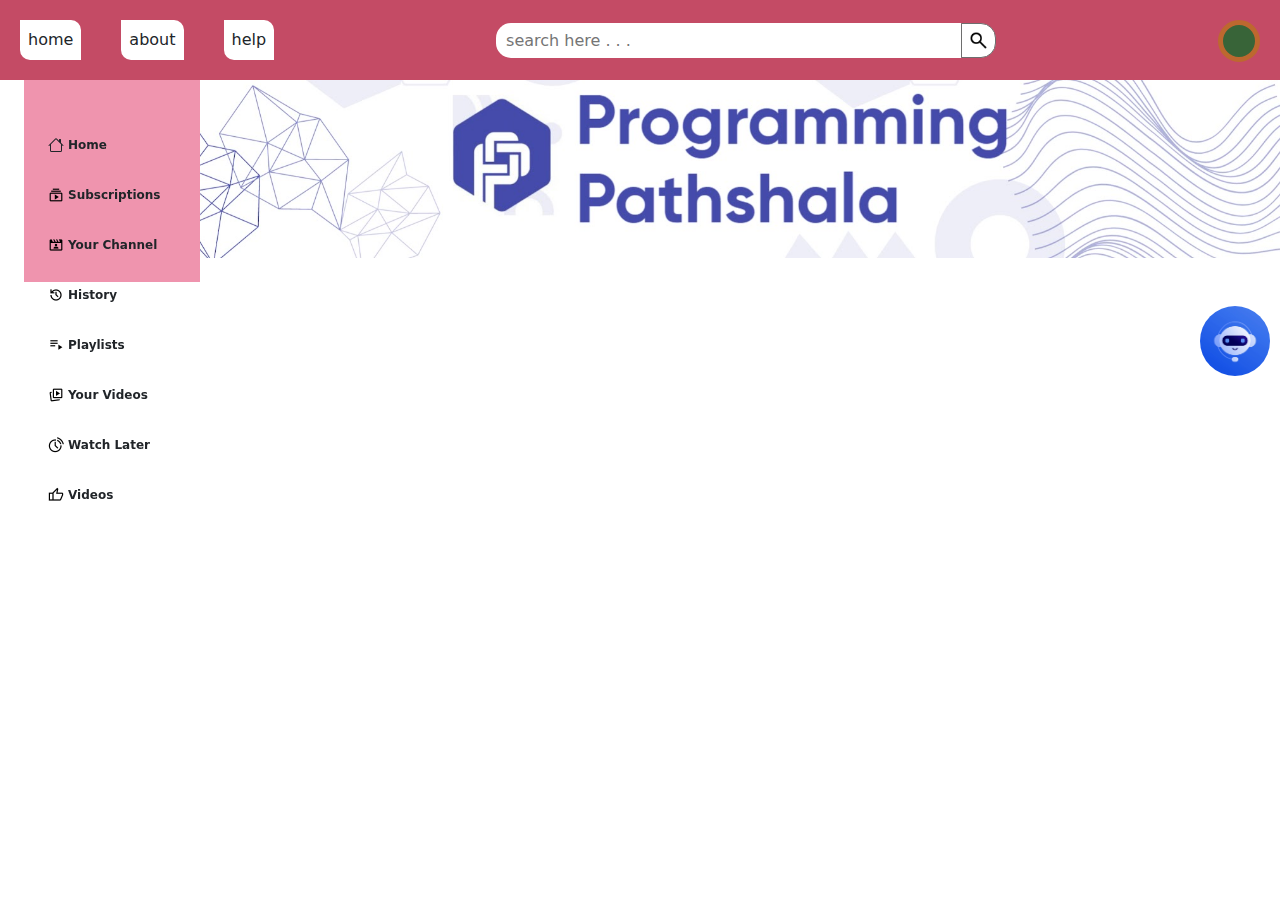
==== commit cfbb6ca9: "using javascript" ====
--- a/index.html
+++ b/index.html
@@ -13,129 +13,138 @@
     />
   </head>
   <body>
-    <div class="boundary">
-      <div class="nav-elem">
-        <p class="h button button1">home</p>
-        <p class="h button">about</p>
-        <p class="h button">help</p>
-      </div>
-      <div class="search-bar">
-        <input class="h input" type="text" placeholder="search here . . ." />
-        <img
-          class="imgsearch"
-          src="./search_16dp_000000_FILL0_wght400_GRAD0_opsz20.png"
-          alt=""
-        />
-      </div>
-      <div class="h" id="circle"></div>
-      <div id="menu-container">
-        <a class="ab" target="_blank" href="https://www.google.co.in/"
-          >Profile</a
-        >
-        <a class="ab" target="_blank" href="https://www.google.co.in/">About</a>
-        <a class="ab" target="_blank" href="https://www.google.co.in/">Login</a>
-        <a class="ab" target="_blank" href="https://www.google.co.in/">Home</a>
-      </div>
-    </div>
-    <div class="body-container">
-      <div class="side-bar">
-        <div class="side-item">
-          <p class="sid">
-            <svg
-              xmlns="http://www.w3.org/2000/svg"
-              width="16"
-              height="16"
-              fill="currentColor"
-              class="bi bi-house"
-              viewBox="0 0 16 16"
-            >
-              <path
-                d="M8.707 1.5a1 1 0 0 0-1.414 0L.646 8.146a.5.5 0 0 0 .708.708L2 8.207V13.5A1.5 1.5 0 0 0 3.5 15h9a1.5 1.5 0 0 0 1.5-1.5V8.207l.646.647a.5.5 0 0 0 .708-.708L13 5.793V2.5a.5.5 0 0 0-.5-.5h-1a.5.5 0 0 0-.5.5v1.293zM13 7.207V13.5a.5.5 0 0 1-.5.5h-9a.5.5 0 0 1-.5-.5V7.207l5-5z"
-              />
-            </svg>
-            Home
-          </p>
-          <p class="sid">
-            <img
-              class="icons"
-              src="./subscriptions_16dp_000000_FILL0_wght400_GRAD0_opsz20.png"
-              alt=""
-            />Subscriptions
-          </p>
-          <p class="sid">
-            <img
-              class="icons"
-              src="./cinematic_blur_16dp_000000_FILL0_wght400_GRAD0_opsz20.png"
-              alt=""
-            />Your Channel
-          </p>
-          <p class="sid">
-            <img
-              class="icons"
-              src="./history_16dp_000000_FILL0_wght400_GRAD0_opsz20.png"
-              alt=""
-            />History
-          </p>
-          <p class="sid">
-            <img
-              class="icons"
-              src="./playlist_play_16dp_000000_FILL0_wght400_GRAD0_opsz20.png"
-              alt=""
-            />Playlists
-          </p>
-          <p class="sid">
-            <img
-              class="icons"
-              src="./animated_images_16dp_000000_FILL0_wght400_GRAD0_opsz20.png"
-              alt=""
-            />Your Videos
-          </p>
-          <p class="sid">
-            <img
-              class="icons"
-              src="./share_eta_16dp_000000_FILL0_wght400_GRAD0_opsz20.png"
-              alt=""
-            />Watch Later
-          </p>
-          <p class="sid">
-            <img
-              class="icons"
-              src="./thumb_up_16dp_000000_FILL0_wght400_GRAD0_opsz20.png"
-            />
-            Videos
-          </p>
+    <div class="blur">
+      <div class="boundary">
+        <div class="nav-elem">
+          <a href="./index.html" class="home"
+            ><p class="h button button1">home</p></a
+          >
+          <p class="h button">about</p>
+          <p class="h button">help</p>
+        </div>
+        <div class="search-bar">
+          <input class="h input" type="text" placeholder="search here . . ." />
+          <img
+            class="imgsearch"
+            src="./search_16dp_000000_FILL0_wght400_GRAD0_opsz20.png"
+            alt=""
+          />
+        </div>
+        <div class="h" id="circle"></div>
+        <div id="menu-container">
+          <a class="ab" target="_blank" href="https://www.google.co.in/"
+            >Profile</a
+          >
+          <a class="ab" target="_blank" href="https://www.google.co.in/"
+            >About</a
+          >
+          <a class="ab" target="_blank" href="https://www.google.co.in/"
+            >Login</a
+          >
+          <a class="ab" target="_blank" href="https://www.google.co.in/"
+            >Home</a
+          >
         </div>
       </div>
-      <header>
-        <img src="./pp.jpg" alt="" />
-      </header>
-      <div class="added">
-        <p class="item">Home</p>
-        <p class="item">Videos</p>
-        <p class="item">Shorts</p>
-        <p class="item">Playlists</p>
-        <p class="item">Community</p>
-        <p class="item">Search</p>
-        <p class="item">About</p>
-      </div>
-      <div class="main-comp">
-        <a class="next-page" href="./index2.html">
-          <div class="element">
-            <div class="red red-box-1">
-              <img
-                class="red-img"
-                src="./share_eta_24dp_FFFFFF_FILL0_wght400_GRAD0_opsz24.png"
-                alt=""
-              />
-            </div>
-            <div class="red red-box-2">
-              <img
-                class="red-img"
-                src="./playlist_play_24dp_FFFFFF_FILL0_wght400_GRAD0_opsz24.png"
-                alt=""
-              />
-            </div>
-            <div class="img-element">
+      <div class="body-container">
+        <div class="side-bar">
+          <div class="side-item">
+            <p class="sid">
+              <svg
+                xmlns="http://www.w3.org/2000/svg"
+                width="16"
+                height="16"
+                fill="currentColor"
+                class="bi bi-house"
+                viewBox="0 0 16 16"
+              >
+                <path
+                  d="M8.707 1.5a1 1 0 0 0-1.414 0L.646 8.146a.5.5 0 0 0 .708.708L2 8.207V13.5A1.5 1.5 0 0 0 3.5 15h9a1.5 1.5 0 0 0 1.5-1.5V8.207l.646.647a.5.5 0 0 0 .708-.708L13 5.793V2.5a.5.5 0 0 0-.5-.5h-1a.5.5 0 0 0-.5.5v1.293zM13 7.207V13.5a.5.5 0 0 1-.5.5h-9a.5.5 0 0 1-.5-.5V7.207l5-5z"
+                />
+              </svg>
+              Home
+            </p>
+            <p class="sid">
+              <img
+                class="icons"
+                src="./subscriptions_16dp_000000_FILL0_wght400_GRAD0_opsz20.png"
+                alt=""
+              />Subscriptions
+            </p>
+            <p class="sid">
+              <img
+                class="icons"
+                src="./cinematic_blur_16dp_000000_FILL0_wght400_GRAD0_opsz20.png"
+                alt=""
+              />Your Channel
+            </p>
+            <p class="sid">
+              <img
+                class="icons"
+                src="./history_16dp_000000_FILL0_wght400_GRAD0_opsz20.png"
+                alt=""
+              />History
+            </p>
+            <p class="sid">
+              <img
+                class="icons"
+                src="./playlist_play_16dp_000000_FILL0_wght400_GRAD0_opsz20.png"
+                alt=""
+              />Playlists
+            </p>
+            <p class="sid">
+              <img
+                class="icons"
+                src="./animated_images_16dp_000000_FILL0_wght400_GRAD0_opsz20.png"
+                alt=""
+              />Your Videos
+            </p>
+            <p class="sid">
+              <img
+                class="icons"
+                src="./share_eta_16dp_000000_FILL0_wght400_GRAD0_opsz20.png"
+                alt=""
+              />Watch Later
+            </p>
+            <p class="sid">
+              <img
+                class="icons"
+                src="./thumb_up_16dp_000000_FILL0_wght400_GRAD0_opsz20.png"
+              />
+              Videos
+            </p>
+          </div>
+        </div>
+        <header>
+          <img src="./pp.jpg" alt="" />
+        </header>
+        <div class="added">
+          <p class="item">Home</p>
+          <p class="item">Videos</p>
+          <p class="item">Shorts</p>
+          <p class="item">Playlists</p>
+          <p class="item">Community</p>
+          <p class="item">Search</p>
+          <p class="item">About</p>
+        </div>
+        <div id="root">
+          <!-- <a class="next-page" href="./index2.html">
+          <div class="element">
+            <div class="red red-box-1">//1
+              <img
+                class="red-img"
+                src="./share_eta_24dp_FFFFFF_FILL0_wght400_GRAD0_opsz24.png"
+                alt=""
+              />
+            </div>
+            <div class="red red-box-2">//2
+              <img
+                class="red-img"
+                src="./playlist_play_24dp_FFFFFF_FILL0_wght400_GRAD0_opsz24.png"
+                alt=""
+              />
+            </div>
+            <div class="img-element">//3
               <img class="img2" src="./mqdefault_6s.webp" alt="" />
               <img
                 class="img1"
@@ -145,7 +154,7 @@
               />
               <span class="time">10:00</span>
             </div>
-            <div class="title-element">
+            <div class="title-element">//4
               <div class="title-content">
                 Maximum Element from Every Subarray of Size k (Leetcode Hard) |
                 Double-Ended Queue | L-71
@@ -156,7 +165,7 @@
                 alt=""
               />
             </div>
-            <div class="main-element">
+            <div class="main-element">//5
               87k views
               <div class="dot"></div>
               17 hours ago
@@ -626,14 +635,27 @@
             </div>
           </div>
         </a>
+      </div>-->
+        </div>
+        <div class="sticky-logo" onclick="stay()">
+          <img class="" src="./1_C_LFPy6TagD1SEN5SwmVRQ.jpg" alt="" />
+        </div>
       </div>
-      <div class="sticky-logo">
-        <img class="" src="./1_C_LFPy6TagD1SEN5SwmVRQ.jpg" alt="" />
-      </div>
-      <div class="chatbot">
-        Hi!I'm chatbot
-        <img class="sticky-logo-img" src="./Draw-a-flower-step-9.jpg" alt="" />
-      </div>
+      <!-- <div id="blurry"></div> -->
+    </div>
+    <div class="chatbot">
+      Hi!I'm chatbot
+      <img class="sticky-logo-img" src="./Draw-a-flower-step-9.jpg" alt="" />
+      <img src="./close.png" class="close" alt="" onclick="hide()" />
+      <div id="check"></div>
+      <input
+        type="text"
+        name=""
+        id=""
+        placeholder="... keep typing"
+        class="add-input"
+      />
+      <img src="./send.png" alt="" class="send" onclick="showData()" />
     </div>
     <script src="script.js"></script>
   </body>
--- a/style.css
+++ b/style.css
@@ -118,7 +118,7 @@
   cursor: pointer;
 }
 
-.main-comp {
+#root {
   display: grid;
   grid-template-columns: repeat(auto-fit, 260px);
   /* grid-auto-rows: 200px; */
@@ -164,7 +164,7 @@
   padding-left: 5px;
 }
 .red-box-2 {
-  right: 10px;
+  right: 15px;
   top: 48px;
   padding-left: 5px;
 }
@@ -200,8 +200,9 @@
   border-radius: 10px;
 }
 
-.img1:hover {
+.img2:hover {
   opacity: 0;
+  cursor: pointer;
 }
 
 .title-element {
@@ -222,7 +223,7 @@
   /* margin: 8px 0; */
   padding: 0 12px 0 0;
 }
-.three-icon {
+.abc {
   position: absolute;
   height: 16px;
   width: 16px;
@@ -329,10 +330,11 @@
   border: 8px solid rgb(227, 42, 104);
   font-size: xx-large;
   position: fixed;
+  top: 100px;
   left: 600px;
   background-image: url("./robot.jpg");
 
-  color: #e39eba;
+  color: #147862;
 }
 .next-page {
   text-decoration: none;
@@ -351,3 +353,55 @@
   padding: 5px 10px;
   border: 1px solid black;
 }
+.home {
+  text-decoration: inherit;
+  color: inherit;
+}
+
+.close {
+  position: absolute;
+  width: 30px;
+  height: 30px;
+  top: 0;
+  right: 0;
+}
+.add-input {
+  width: 200px;
+  bottom: 10px;
+  left: 30px;
+  position: absolute;
+  outline: none;
+  font-size: 18px;
+  text-align: center;
+  border-radius: 6px;
+  border: 2px solid #13a98b;
+  padding: 3px;
+}
+.data {
+  font-size: 18px;
+  border: 2px solid #13a98b;
+  padding: 3px;
+  background-color: rgb(255, 255, 255);
+  /* display: none; */
+  overflow-wrap: break-word;
+  margin: auto;
+  margin: 4px;
+}
+.send {
+  width: 30px;
+  height: 30px;
+  position: absolute;
+  bottom: 10px;
+  right: 55px;
+}
+::-webkit-scrollbar {
+  display: none;
+}
+/* .div {
+  display: none;
+} */
+#check {
+  height: 260px;
+  overflow: auto;
+  color: rgb(170, 79, 144);
+}
